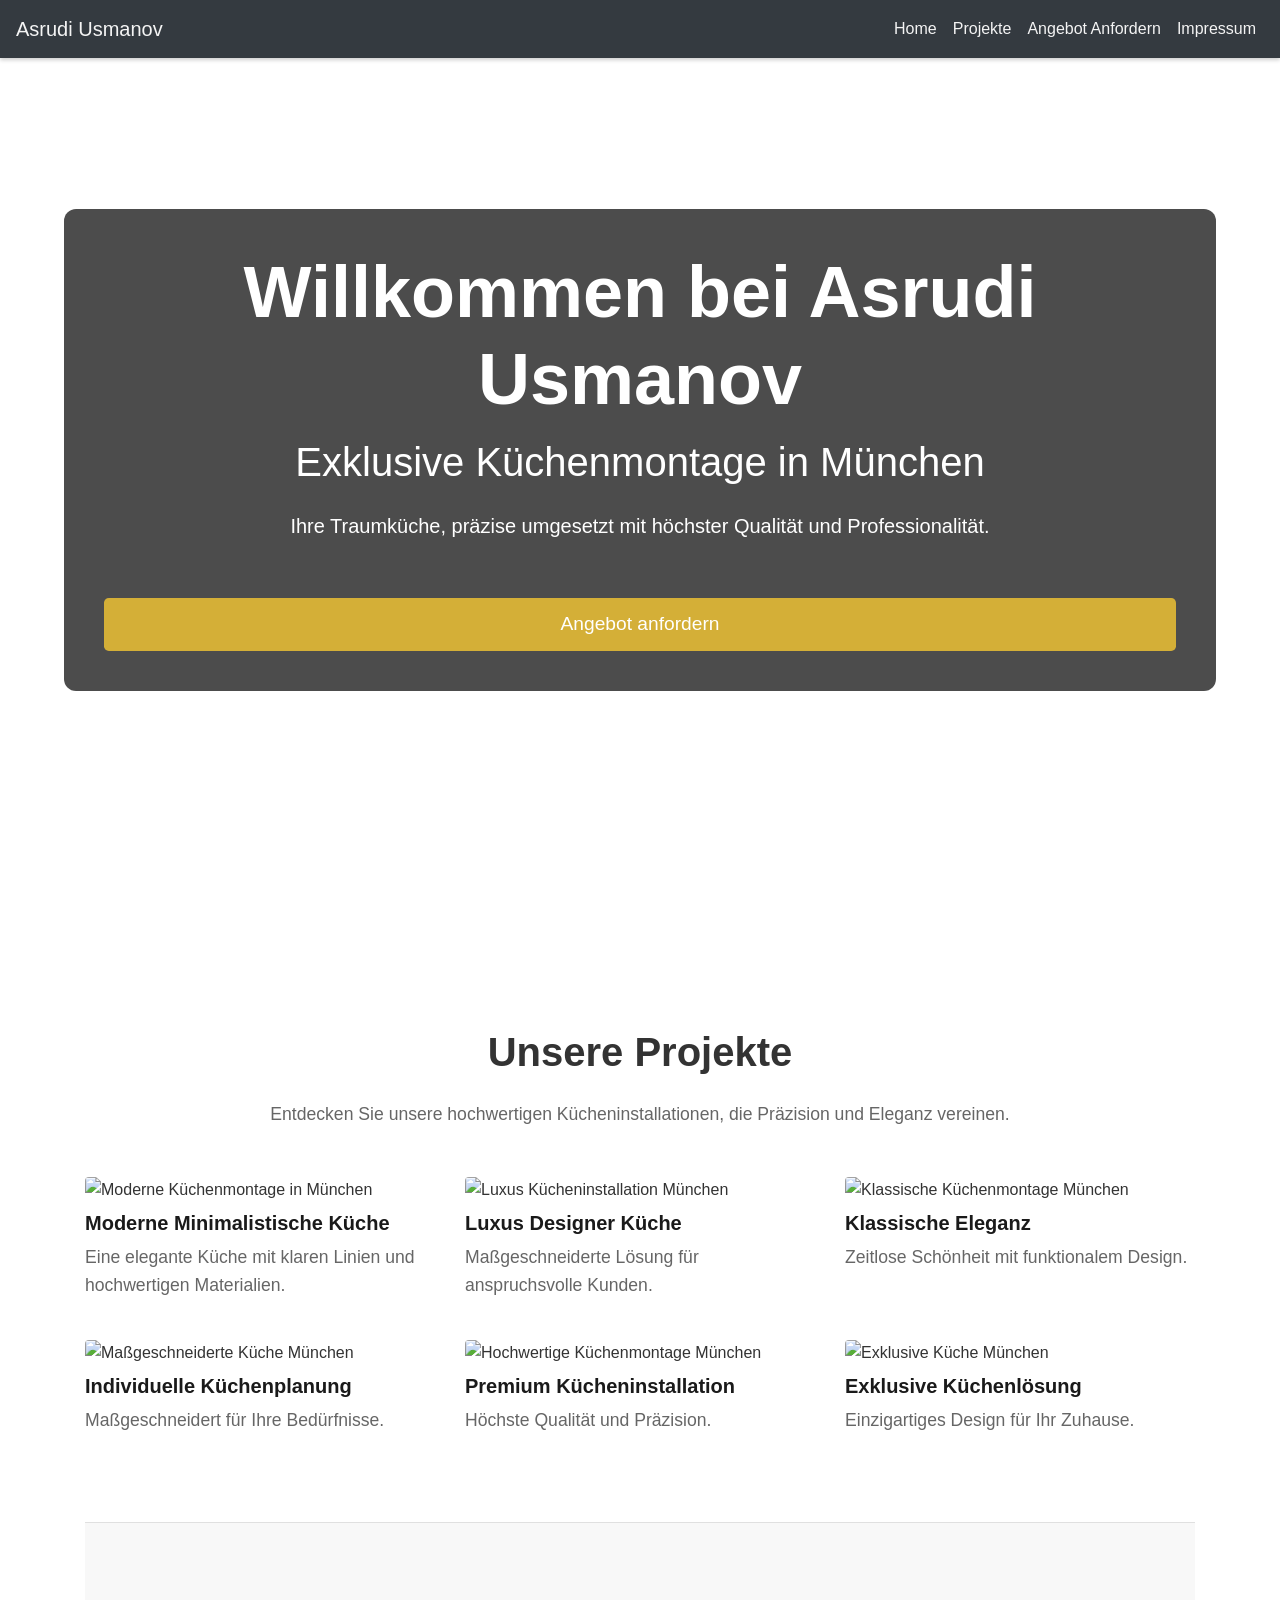
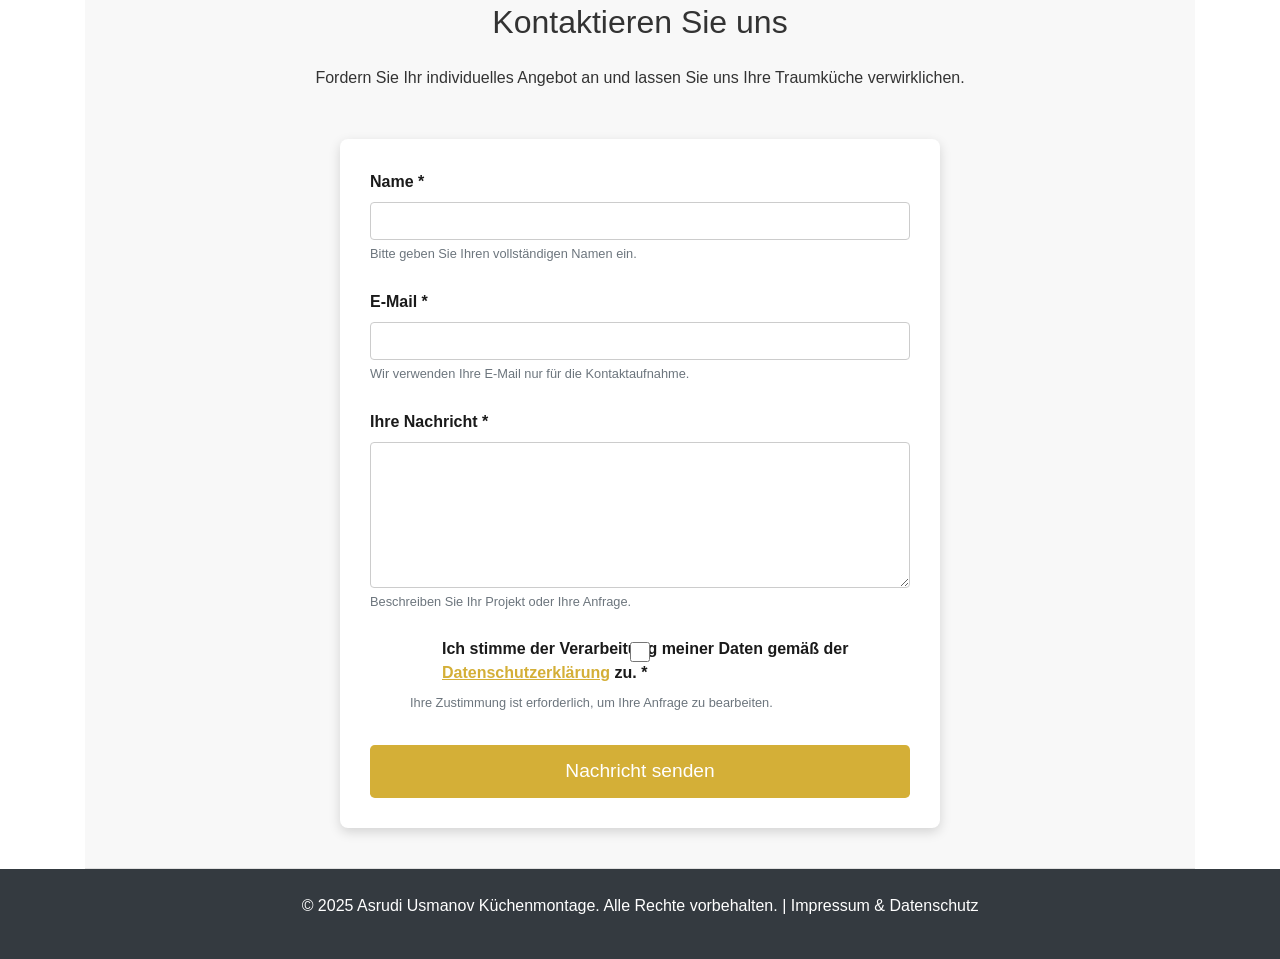
==== index.html @ 9ee1d711 "v" ====
<!DOCTYPE html>
<html lang="de">
<head>
  <meta charset="UTF-8">
  <meta name="viewport" content="width=device-width, initial-scale=1.0">
  <title>Premium Küchenmontage München - Asrudi Usmanov</title>
  <meta name="description" content="Exklusive Küchenmontage in München von Asrudi Usmanov. Hochwertige, maßgeschneiderte Küchenlösungen mit präziser Installation. Fordern Sie Ihr Angebot an.">
  <meta name="keywords" content="Küchenmontage München, professionelle Kücheninstallation, maßgeschneiderte Küchen, Asrudi Usmanov, Küchenplanung München">
  <meta property="og:title" content="Premium Küchenmontage München - Asrudi Usmanov">
  <meta property="og:description" content="Erleben Sie erstklassige Küchenmontage in München. Asrudi Usmanov bietet maßgeschneiderte Lösungen für Ihre Traumküche.">
  <meta property="og:image" content="https://www.usmanov.de/static/kitchen8.jpeg">
  <meta property="og:url" content="https://www.usmanov.de">
  <meta name="twitter:card" content="summary_large_image">
  <link rel="canonical" href="https://www.usmanov.de">
  <!-- Stylesheets -->
  <link rel="stylesheet" href="https://cdn.jsdelivr.net/npm/bootstrap@4.6.2/dist/css/bootstrap.min.css" integrity="sha384-xOolHFLEh07PJGoPkLv1IbcEPTNtaed2xpHsD9ESMhqIYd0nLMwNLD69Npy4HI+N" crossorigin="anonymous">
  <link rel="stylesheet" href="https://cdnjs.cloudflare.com/ajax/libs/font-awesome/5.15.4/css/all.min.css" integrity="sha512-1ycn6IcaQQ40/MKBW2W4Rhis/DbILU74C1vSrLJxCq57o941Ym01SwNsOMqvEBFlcgUa6xLiPY/NS5R+E6ztJQ==" crossorigin="anonymous">
  <link rel="stylesheet" href="css/style.css">
  <!-- Structured Data -->
  <script type="application/ld+json">
  {
    "@context": "https://schema.org",
    "@type": "LocalBusiness",
    "name": "Asrudi Usmanov Küchenmontage",
    "image": "https://www.usmanov.de/static/kitchen8.jpeg",
    "@id": "https://www.usmanov.de",
    "url": "https://www.usmanov.de",
    "telephone": "+4917672577501",
    "address": {
      "@type": "PostalAddress",
      "streetAddress": "Kunreuthstraße 53",
      "addressLocality": "München",
      "postalCode": "81249",
      "addressCountry": "DE"
    },
    "description": "Exklusive Küchenmontage in München. Asrudi Usmanov bietet maßgeschneiderte Küchenlösungen mit höchster Präzision und Qualität.",
    "openingHoursSpecification": [{
      "@type": "OpeningHoursSpecification",
      "dayOfWeek": ["Monday", "Tuesday", "Wednesday", "Thursday", "Friday"],
      "opens": "09:00",
      "closes": "18:00"
    }],
    "priceRange": "$$$"
  }
  </script>
</head>
<body>
  <!-- Navigation Bar -->
  <nav class="navbar navbar-expand-lg navbar-dark bg-dark fixed-top">
    <a class="navbar-brand" href="#home">Asrudi Usmanov</a>
    <button class="navbar-toggler" type="button" data-toggle="collapse" data-target="#navbarNav" aria-controls="navbarNav" aria-expanded="false" aria-label="Toggle navigation">
      <span class="navbar-toggler-icon"></span>
    </button>
    <div class="collapse navbar-collapse" id="navbarNav">
      <ul class="navbar-nav ml-auto">
        <li class="nav-item">
          <a class="nav-link" href="#home">Home</a>
        </li>
        <li class="nav-item">
          <a class="nav-link" href="#projects">Projekte</a>
        </li>
        <li class="nav-item">
          <a class="nav-link" href="#contact">Angebot Anfordern</a>
        </li>
        <li class="nav-item">
          <a class="nav-link" href="impressum.html">Impressum</a>
        </li>
      </ul>
    </div>
  </nav>

  <!-- Hero Section -->
  <section id="home" class="hero-section">
    <div class="hero-content text-center">
      <h1>Willkommen bei Asrudi Usmanov</h1>
      <h2>Exklusive Küchenmontage in München</h2>
      <p class="lead">Ihre Traumküche, präzise umgesetzt mit höchster Qualität und Professionalität.</p>
      <a href="#contact" class="btn btn-primary btn-lg mt-4">Angebot anfordern</a>
    </div>
  </section>

  <!-- CCM19 Datenschutz -->
  <div class="ccm19-icon">
    <script src="https://cloud.ccm19.de/app.js?apiKey=30a96c5bc50651cecfc8b957d58c571b28870649f3b7dbfd&domain=66bfae7e0db163ea860b10c2" referrerpolicy="origin"></script>
  </div>

  <!-- Main Content -->
  <div class="container mt-5">
    <!-- Projects Section -->
    <section id="projects" class="mt-5">
      <h2 class="text-center mb-4">Unsere Projekte</h2>
      <p class="text-center mb-5">Entdecken Sie unsere hochwertigen Kücheninstallationen, die Präzision und Eleganz vereinen.</p>
      <div class="row">
        <div class="col-md-4 mb-4">
          <img src="static/kitchen1.jpeg" alt="Moderne Küchenmontage in München" class="img-fluid rounded" loading="lazy">
          <h5 class="mt-2">Moderne Minimalistische Küche</h5>
          <p>Eine elegante Küche mit klaren Linien und hochwertigen Materialien.</p>
        </div>
        <div class="col-md-4 mb-4">
          <img src="static/kitchen2.jpeg" alt="Luxus Kücheninstallation München" class="img-fluid rounded" loading="lazy">
          <h5 class="mt-2">Luxus Designer Küche</h5>
          <p>Maßgeschneiderte Lösung für anspruchsvolle Kunden.</p>
        </div>
        <div class="col-md-4 mb-4">
          <img src="static/kitchen3.jpeg" alt="Klassische Küchenmontage München" class="img-fluid rounded" loading="lazy">
          <h5 class="mt-2">Klassische Eleganz</h5>
          <p>Zeitlose Schönheit mit funktionalem Design.</p>
        </div>
        <div class="col-md-4 mb-4">
          <img src="static/kitchen4.jpeg" alt="Maßgeschneiderte Küche München" class="img-fluid rounded" loading="lazy">
          <h5 class="mt-2">Individuelle Küchenplanung</h5>
          <p>Maßgeschneidert für Ihre Bedürfnisse.</p>
        </div>
        <div class="col-md-4 mb-4">
          <img src="static/kitchen5.jpeg" alt="Hochwertige Küchenmontage München" class="img-fluid rounded" loading="lazy">
          <h5 class="mt-2">Premium Kücheninstallation</h5>
          <p>Höchste Qualität und Präzision.</p>
        </div>
        <div class="col-md-4 mb-4">
          <img src="static/kitchen6.jpeg" alt="Exklusive Küche München" class="img-fluid rounded" loading="lazy">
          <h5 class="mt-2">Exklusive Küchenlösung</h5>
          <p>Einzigartiges Design für Ihr Zuhause.</p>
        </div>
      </div>
    </section>

    <!-- Contact Form Section -->
    <section id="contact" class="mt-5 contact-section">
      <h2 class="text-center mb-4">Kontaktieren Sie uns</h2>
      <p class="text-center mb-5">Fordern Sie Ihr individuelles Angebot an und lassen Sie uns Ihre Traumküche verwirklichen.</p>
      <div class="formspree-container">
        <form id="contact-form" action="https://formspree.io/f/mvgrvklk" method="POST">
          <div class="form-group">
            <label for="name">Name *</label>
            <input type="text" class="form-control" id="name" name="name" required aria-describedby="nameHelp">
            <small id="nameHelp" class="form-text text-muted">Bitte geben Sie Ihren vollständigen Namen ein.</small>
          </div>
          <div class="form-group">
            <label for="email">E-Mail *</label>
            <input type="email" class="form-control" id="email" name="email" required aria-describedby="emailHelp">
            <small id="emailHelp" class="form-text text-muted">Wir verwenden Ihre E-Mail nur für die Kontaktaufnahme.</small>
          </div>
          <div class="form-group">
            <label for="message">Ihre Nachricht *</label>
            <textarea class="form-control" id="message" name="message" rows="5" required aria-describedby="messageHelp"></textarea>
            <small id="messageHelp" class="form-text text-muted">Beschreiben Sie Ihr Projekt oder Ihre Anfrage.</small>
          </div>
          <div class="form-group form-check">
            <input type="checkbox" class="form-check-input" id="consent" name="consent" required aria-describedby="consentHelp">
            <label class="form-check-label" for="consent">Ich stimme der Verarbeitung meiner Daten gemäß der <a href="impressum.html#datenschutz">Datenschutzerklärung</a> zu. *</label>
            <small id="consentHelp" class="form-text text-muted">Ihre Zustimmung ist erforderlich, um Ihre Anfrage zu bearbeiten.</small>
          </div>
          <button type="submit" class="btn btn-primary btn-lg">Nachricht senden</button>
        </form>
      </div>
    </section>
  </div>

  <!-- Footer -->
  <footer class="bg-dark text-white text-center py-4">
    <p>© 2025 Asrudi Usmanov Küchenmontage. Alle Rechte vorbehalten. | <a href="impressum.html" class="text-white">Impressum & Datenschutz</a></p>
  </footer>

  <!-- JavaScript -->
  <script src="https://code.jquery.com/jquery-3.5.1.slim.min.js" integrity="sha384-DfXdz2htPH0lsSSs5nCTpuj/zy4C+OGpamoFVy38MVBnE+IbbVYUew+OrCXaRkfj" crossorigin="anonymous"></script>
  <script src="https://cdn.jsdelivr.net/npm/popper.js@1.16.1/dist/umd/popper.min.js" integrity="sha384-9/reFTGAW83EW2RDu2S0VKaIzap3H66lZH81PoYlFhbGU+6BZp6G7niu735Sk7lN" crossorigin="anonymous"></script>
  <script src="https://cdn.jsdelivr.net/npm/bootstrap@4.6.2/dist/js/bootstrap.min.js" integrity="sha384-+sLIOodYLS7CIrQpBjl+C7nPvqq+FbNUBDunl/OZv93DB7Ln/533i8e/mZXLi/P+" crossorigin="anonymous"></script>
  <script src="js/script.js"></script>
</body>
</html>
---- css/style.css ----
/* Reset default styles */
body {
  margin: 0;
  padding: 0;
  font-family: 'Arial', sans-serif;
  line-height: 1.6;
  color: #333;
}

/* Navigation bar */
.navbar {
  background-color: #1a1a1a; /* Dark, premium color */
  box-shadow: 0 2px 4px rgba(0, 0, 0, 0.2);
  z-index: 1000;
}

.navbar-brand, .nav-link {
  color: #f4f4f4 !important;
  font-weight: 500;
  transition: color 0.3s;
}

.nav-link:hover {
  color: #d4af37 !important; /* Gold accent for hover */
}

/* Hero section */
.hero-section {
  position: relative;
  min-height: 100vh;
  width: 100vw;
  background-image: url('../static/kitchen8.jpeg');
  background-size: cover;
  background-position: center;
  background-repeat: no-repeat;
  display: flex;
  align-items: center;
  justify-content: center;
  color: white;
  text-align: center;
}

.hero-content {
  background: rgba(0, 0, 0, 0.7); /* Darker overlay for readability */
  padding: 40px;
  border-radius: 12px;
  max-width: 90%;
  width: 100%;
}

.hero-content h1 {
  font-size: 4.5rem;
  font-weight: 700;
  margin-bottom: 1rem;
}

.hero-content h2 {
  font-size: 2.5rem;
  margin-bottom: 1.5rem;
}

.hero-content .lead {
  font-size: 1.25rem;
  margin-bottom: 2rem;
}

/* Contact section */
.contact-section {
  background: #f8f8f8; /* Light background for distinction */
  padding: 40px 0;
  border-top: 1px solid #e0e0e0;
  border-bottom: 1px solid #e0e0e0;
}

.formspree-container {
  max-width: 600px;
  margin: 0 auto;
  background: #fff;
  padding: 30px;
  border-radius: 8px;
  box-shadow: 0 4px 12px rgba(0, 0, 0, 0.15);
}

#contact-form {
  display: flex;
  flex-direction: column;
}

.form-group {
  margin-bottom: 1.5rem;
}

.form-group label {
  display: block;
  font-weight: 600;
  margin-bottom: 0.5rem;
  color: #1a1a1a;
  text-align: left;
}

.form-group input,
.form-group textarea {
  width: 100%;
  padding: 12px;
  font-size: 1rem;
  border: 1px solid #ccc;
  border-radius: 4px;
  box-sizing: border-box;
}

.form-group input:focus,
.form-group textarea:focus {
  outline: none;
  border-color: #d4af37; /* Gold accent */
  box-shadow: 0 0 5px rgba(212, 175, 55, 0.3);
}

.form-group textarea {
  resize: vertical;
  min-height: 120px;
}

.form-text {
  color: #666;
  margin-top: 0.25rem;
}

/* Checkbox styling */
.form-check {
  margin-bottom: 1.5rem;
  position: relative;
  padding-left: 2.5rem; /* Increased space for checkbox */
  min-height: 2rem; /* Ensure enough vertical space to prevent wrapping */
}

.form-check-input {
  position: absolute;
  left: 0;
  top: 0.3rem; /* Slightly adjusted for vertical alignment */
  margin: 0;
  width: 1.25rem;
  height: 1.25rem;
  cursor: pointer;
}

.form-check-label {
  font-size: 1rem;
  color: #1a1a1a;
  line-height: 1.5;
  margin-left: 2rem; /* Increased to ensure no overlap with checkbox */
  margin-bottom: 0;
  display: block; /* Full width to prevent wrapping */
}

.form-check-label a {
  color: #d4af37;
  text-decoration: underline;
}

.form-check-label a:hover {
  color: #b8972e;
}

.form-check + .form-text {
  margin-top: 0.75rem; /* Increased to separate from label */
  margin-left: 2rem; /* Align with label text */
  display: block;
  font-size: 0.85rem; /* Slightly smaller for clarity */
}

/* Ensure checkbox group is treated as a form group */
.form-group.form-check {
  margin-bottom: 2rem; /* Extra spacing before submit button */
}

.btn-primary {
  background-color: #d4af37; /* Gold for premium feel */
  border: none;
  padding: 12px 24px;
  font-size: 1.2rem;
  width: 100%;
  transition: background-color 0.3s;
}

.btn-primary:hover {
  background-color: #b8972e;
}

/* Projects section */
#projects h2 {
  font-size: 2.5rem;
  font-weight: 600;
}

#projects p {
  font-size: 1.1rem;
  color: #666;
}

#projects .row {
  margin-bottom: 2rem;
}

#projects img {
  transition: transform 0.3s ease;
}

#projects img:hover {
  transform: scale(1.05);
}

#projects h5 {
  font-size: 1.25rem;
  font-weight: 600;
  color: #1a1a1a;
}

/* Footer */
footer {
  background-color: #1a1a1a;
  color: #f4f4f4;
}

footer a {
  color: #d4af37;
  text-decoration: none;
}

footer a:hover {
  text-decoration: underline;
}

/* Section padding for navbar offset */
section:not(.hero-section) {
  padding-top: 80px;
  margin-top: -80px;
}

/* Responsive adjustments */
@media (max-width: 768px) {
  .hero-content {
    padding: 20px;
    max-width: 95%;
  }

  .hero-content h1 {
    font-size: 3rem;
  }

  .hero-content h2 {
    font-size: 1.8rem;
  }

  .hero-content .lead {
    font-size: 1rem;
  }

  .formspree-container {
    max-width: 100%;
    padding: 20px;
  }

  .btn-primary {
    font-size: 1rem;
    padding: 10px 20px;
  }

  section:not(.hero-section) {
    padding-top: 60px;
    margin-top: -60px;
  }

  #projects h2, .contact-section h2 {
    font-size: 2rem;
  }

  .form-check {
    padding-left: 2rem;
  }

  .form-check-input {
    width: 1.1rem;
    height: 1.1rem;
    top: 0.25rem;
  }

  .form-check-label {
    font-size: 0.95rem;
    margin-left: 1.75rem;
  }

  .form-check + .form-text {
    margin-left: 1.75rem;
    font-size: 0.8rem;
  }
}

@media (max-width: 576px) {
  .hero-content h1 {
    font-size: 2.2rem;
  }

  .hero-content h2 {
    font-size: 1.5rem;
  }

  .formspree-container {
    padding: 15px;
  }

  .form-check {
    padding-left: 1.75rem;
  }

  .form-check-input {
    width: 1rem;
    height: 1rem;
    top: 0.2rem;
  }

  .form-check-label {
    font-size: 0.9rem;
    margin-left: 1.5rem;
  }

  .form-check + .form-text {
    margin-left: 1.5rem;
    font-size: 0.75rem;
  }
}
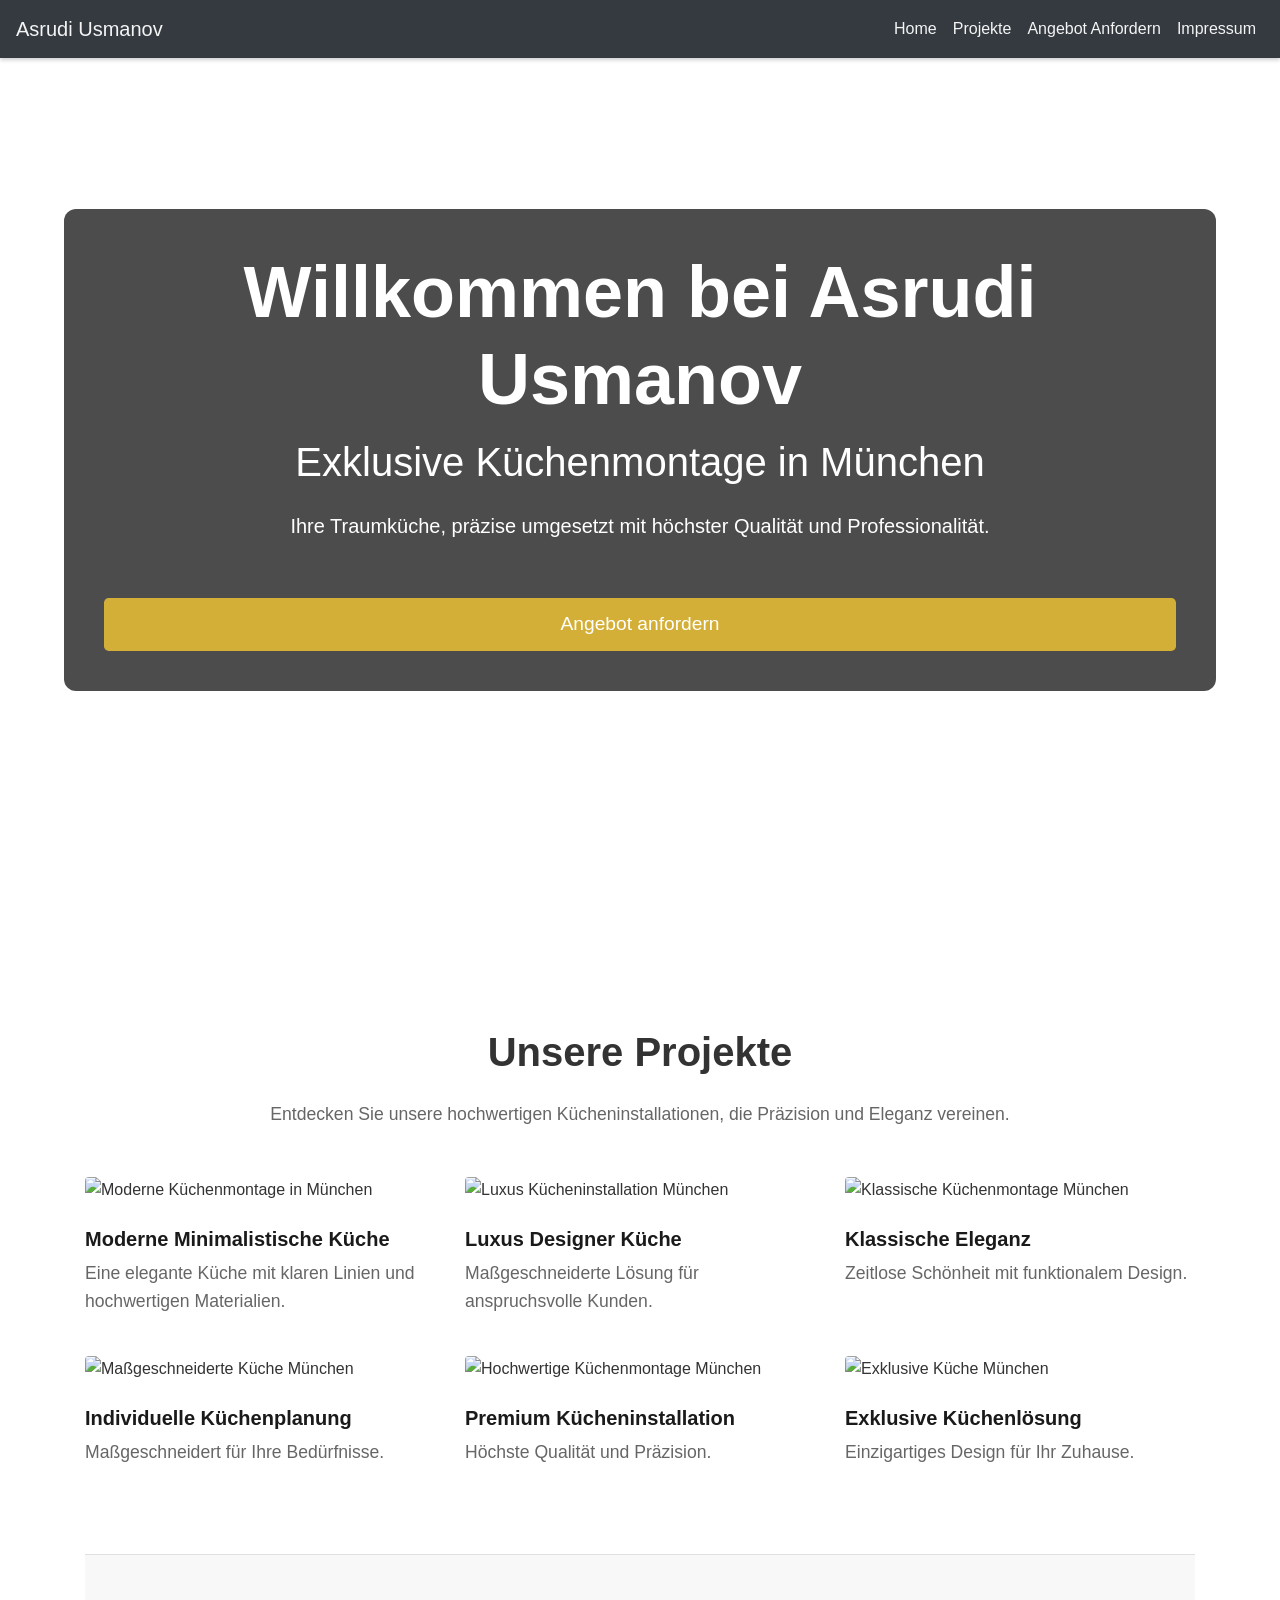
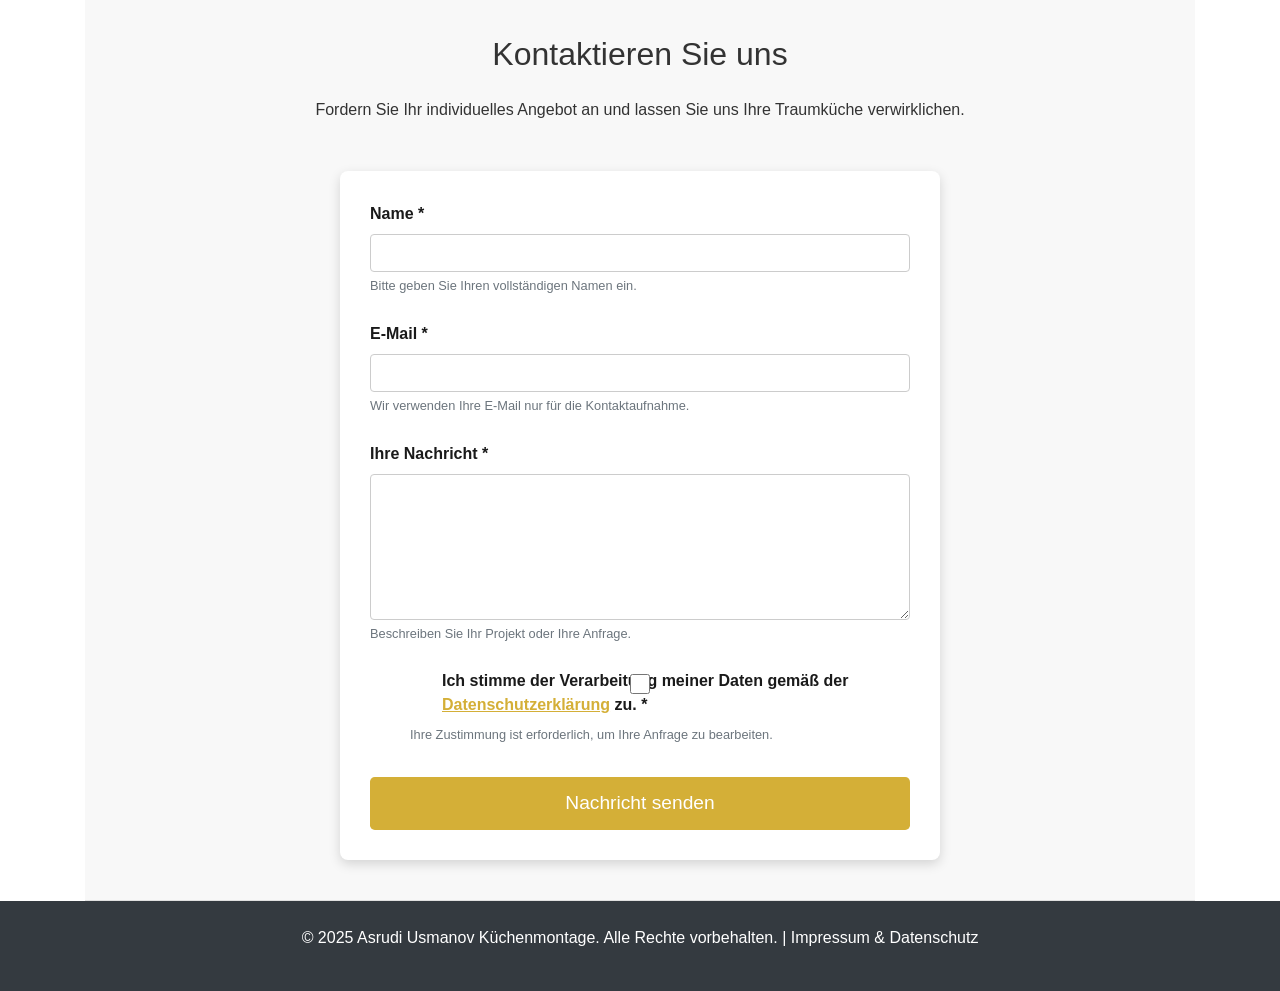
==== commit bd0cb204: "v" ====
--- a/index.html
+++ b/index.html
@@ -47,23 +47,23 @@
 <body>
   <!-- Navigation Bar -->
   <nav class="navbar navbar-expand-lg navbar-dark bg-dark fixed-top">
-    <a class="navbar-brand" href="#home">Asrudi Usmanov</a>
+    <a class="navbar-brand" href="/">Asrudi Usmanov</a>
     <button class="navbar-toggler" type="button" data-toggle="collapse" data-target="#navbarNav" aria-controls="navbarNav" aria-expanded="false" aria-label="Toggle navigation">
       <span class="navbar-toggler-icon"></span>
     </button>
     <div class="collapse navbar-collapse" id="navbarNav">
       <ul class="navbar-nav ml-auto">
         <li class="nav-item">
-          <a class="nav-link" href="#home">Home</a>
+          <a class="nav-link" href="/">Home</a>
         </li>
         <li class="nav-item">
-          <a class="nav-link" href="#projects">Projekte</a>
+          <a class="nav-link" href="/#projects">Projekte</a>
         </li>
         <li class="nav-item">
-          <a class="nav-link" href="#contact">Angebot Anfordern</a>
+          <a class="nav-link" href="/#contact">Angebot Anfordern</a>
         </li>
         <li class="nav-item">
-          <a class="nav-link" href="impressum.html">Impressum</a>
+          <a class="nav-link" href="/impressum">Impressum</a>
         </li>
       </ul>
     </div>
@@ -93,32 +93,32 @@
       <div class="row">
         <div class="col-md-4 mb-4">
           <img src="static/kitchen1.jpeg" alt="Moderne Küchenmontage in München" class="img-fluid rounded" loading="lazy">
-          <h5 class="mt-2">Moderne Minimalistische Küche</h5>
+          <h5 class="mt-4">Moderne Minimalistische Küche</h5>
           <p>Eine elegante Küche mit klaren Linien und hochwertigen Materialien.</p>
         </div>
         <div class="col-md-4 mb-4">
           <img src="static/kitchen2.jpeg" alt="Luxus Kücheninstallation München" class="img-fluid rounded" loading="lazy">
-          <h5 class="mt-2">Luxus Designer Küche</h5>
+          <h5 class="mt-4">Luxus Designer Küche</h5>
           <p>Maßgeschneiderte Lösung für anspruchsvolle Kunden.</p>
         </div>
         <div class="col-md-4 mb-4">
           <img src="static/kitchen3.jpeg" alt="Klassische Küchenmontage München" class="img-fluid rounded" loading="lazy">
-          <h5 class="mt-2">Klassische Eleganz</h5>
+          <h5 class="mt-4">Klassische Eleganz</h5>
           <p>Zeitlose Schönheit mit funktionalem Design.</p>
         </div>
         <div class="col-md-4 mb-4">
           <img src="static/kitchen4.jpeg" alt="Maßgeschneiderte Küche München" class="img-fluid rounded" loading="lazy">
-          <h5 class="mt-2">Individuelle Küchenplanung</h5>
+          <h5 class="mt-4">Individuelle Küchenplanung</h5>
           <p>Maßgeschneidert für Ihre Bedürfnisse.</p>
         </div>
         <div class="col-md-4 mb-4">
           <img src="static/kitchen5.jpeg" alt="Hochwertige Küchenmontage München" class="img-fluid rounded" loading="lazy">
-          <h5 class="mt-2">Premium Kücheninstallation</h5>
+          <h5 class="mt-4">Premium Kücheninstallation</h5>
           <p>Höchste Qualität und Präzision.</p>
         </div>
         <div class="col-md-4 mb-4">
           <img src="static/kitchen6.jpeg" alt="Exklusive Küche München" class="img-fluid rounded" loading="lazy">
-          <h5 class="mt-2">Exklusive Küchenlösung</h5>
+          <h5 class="mt-4">Exklusive Küchenlösung</h5>
           <p>Einzigartiges Design für Ihr Zuhause.</p>
         </div>
       </div>
@@ -147,7 +147,7 @@
           </div>
           <div class="form-group form-check">
             <input type="checkbox" class="form-check-input" id="consent" name="consent" required aria-describedby="consentHelp">
-            <label class="form-check-label" for="consent">Ich stimme der Verarbeitung meiner Daten gemäß der <a href="impressum.html#datenschutz">Datenschutzerklärung</a> zu. *</label>
+            <label class="form-check-label" for="consent">Ich stimme der Verarbeitung meiner Daten gemäß der <a href="/impressum/#datenschutz">Datenschutzerklärung</a> zu. *</label>
             <small id="consentHelp" class="form-text text-muted">Ihre Zustimmung ist erforderlich, um Ihre Anfrage zu bearbeiten.</small>
           </div>
           <button type="submit" class="btn btn-primary btn-lg">Nachricht senden</button>
@@ -158,7 +158,7 @@
 
   <!-- Footer -->
   <footer class="bg-dark text-white text-center py-4">
-    <p>© 2025 Asrudi Usmanov Küchenmontage. Alle Rechte vorbehalten. | <a href="impressum.html" class="text-white">Impressum & Datenschutz</a></p>
+    <p>© 2025 Asrudi Usmanov Küchenmontage. Alle Rechte vorbehalten. | <a href="/impressum" class="text-white">Impressum & Datenschutz</a></p>
   </footer>
 
   <!-- JavaScript -->
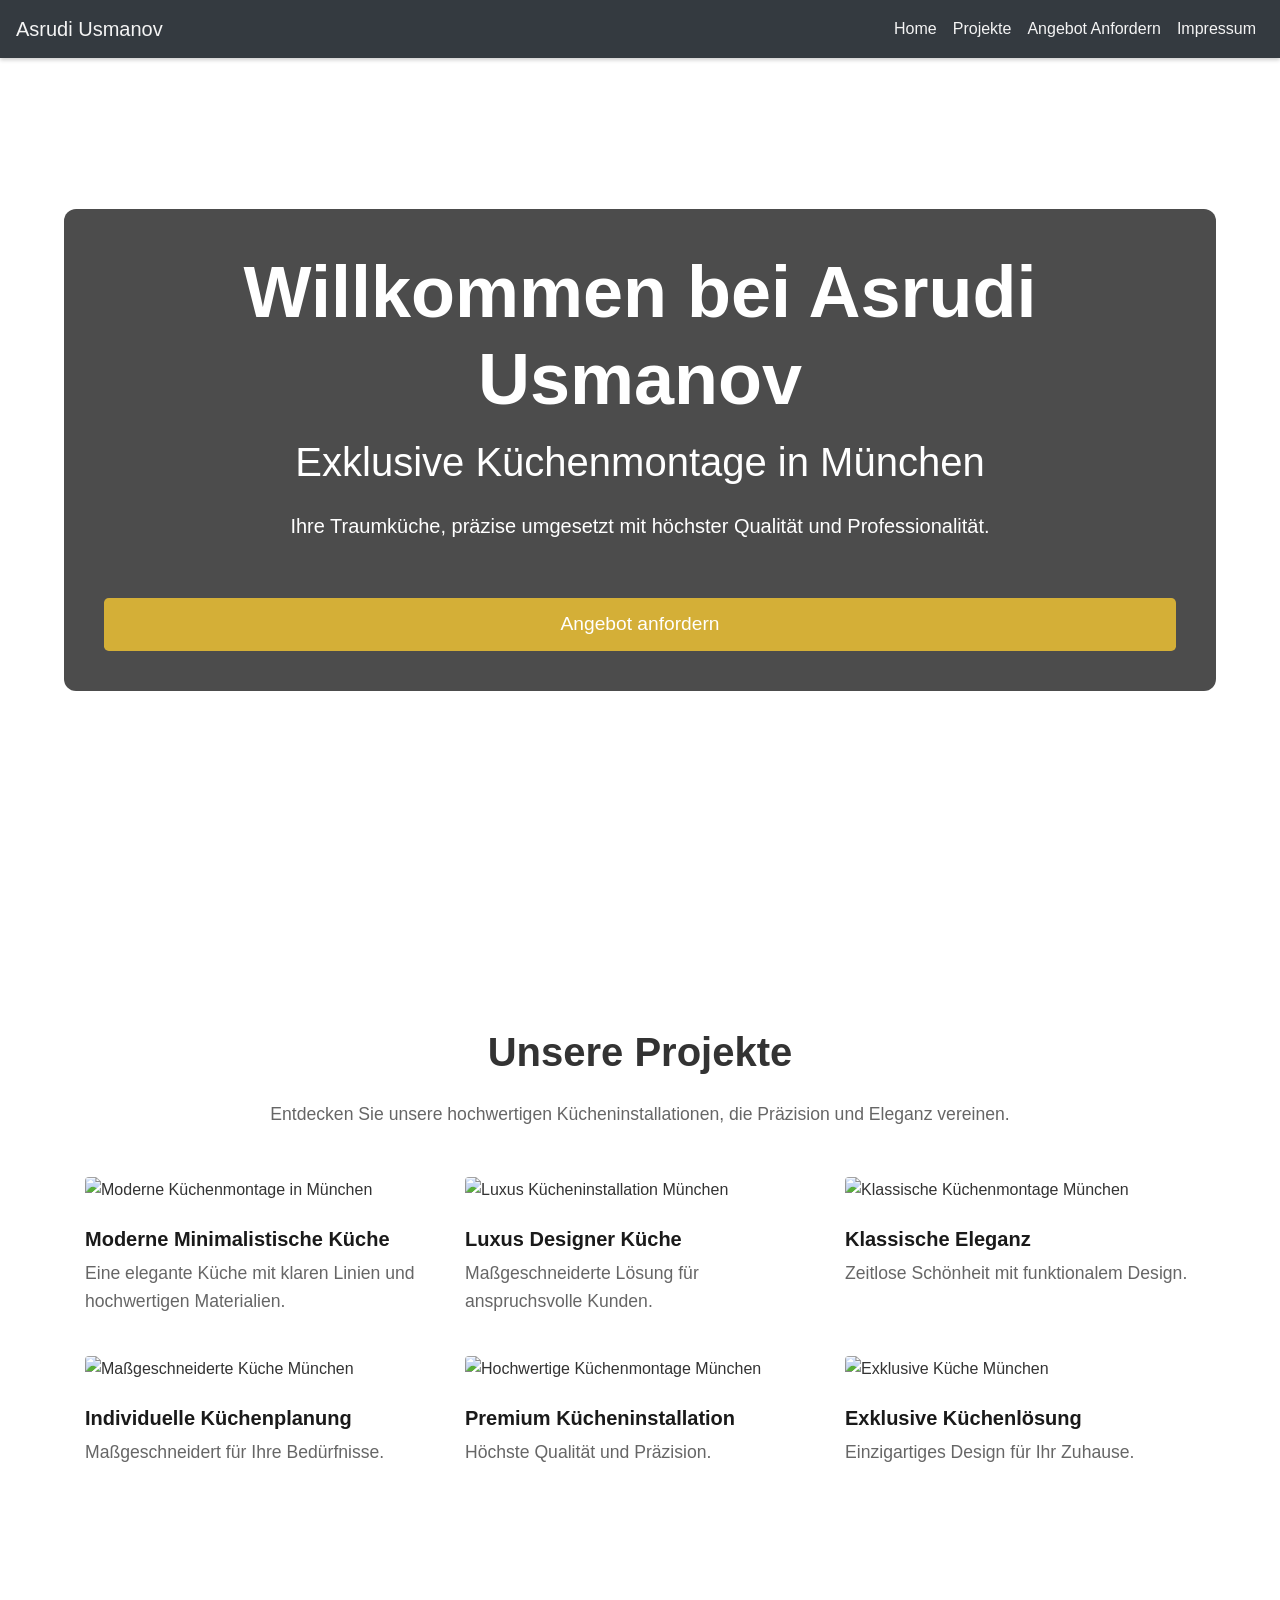
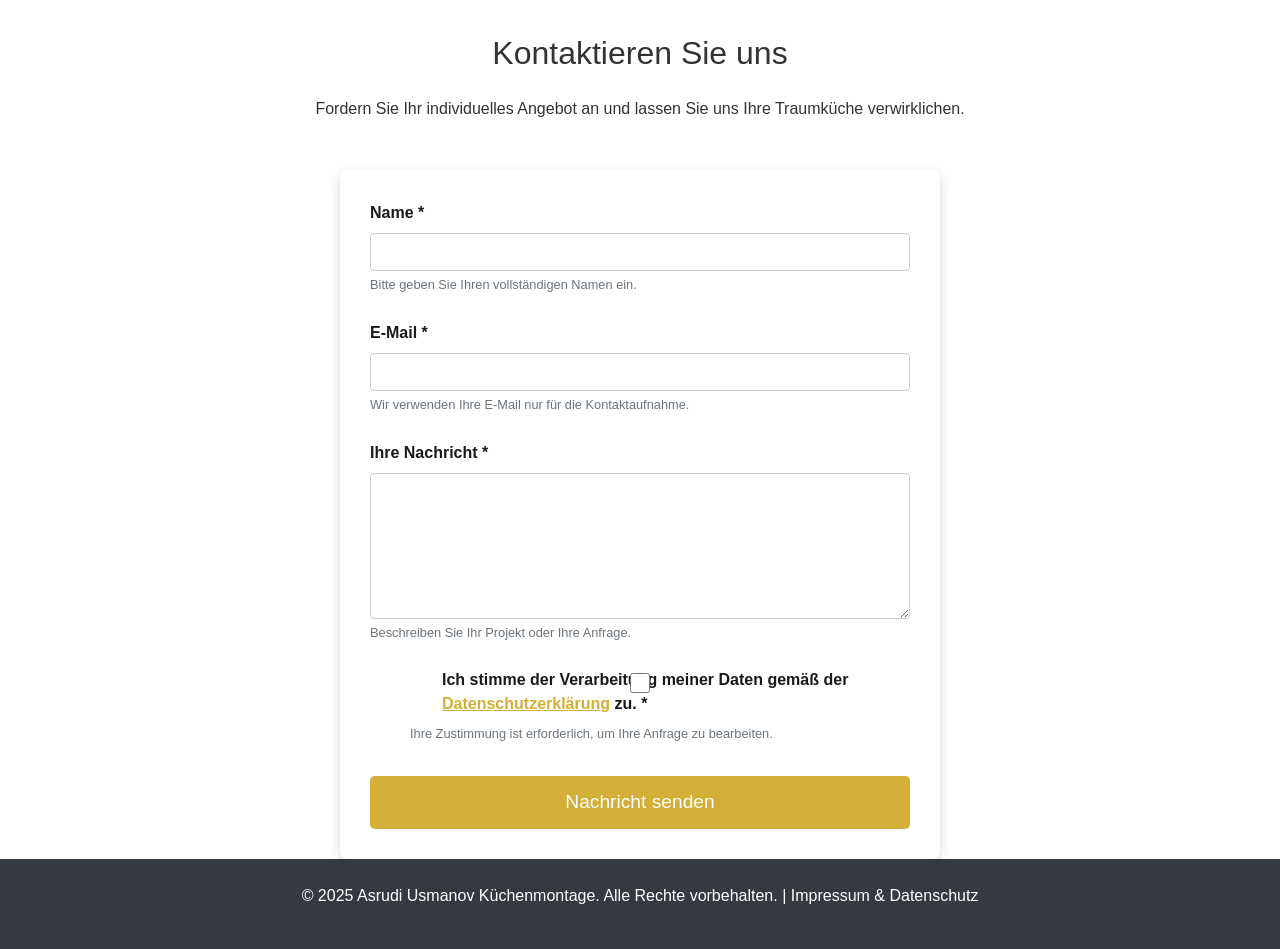
==== commit a26d442e: "2" ====
--- a/index.html
+++ b/index.html
@@ -57,10 +57,10 @@
           <a class="nav-link" href="/">Home</a>
         </li>
         <li class="nav-item">
-          <a class="nav-link" href="/#projects">Projekte</a>
+          <a class="nav-link" href="#projects">Projekte</a>
         </li>
         <li class="nav-item">
-          <a class="nav-link" href="/#contact">Angebot Anfordern</a>
+          <a class="nav-link" href="#contact">Angebot Anfordern</a>
         </li>
         <li class="nav-item">
           <a class="nav-link" href="/impressum">Impressum</a>
@@ -125,7 +125,7 @@
     </section>
 
     <!-- Contact Form Section -->
-    <section id="contact" class="mt-5 contact-section">
+    <section id="contact" class="mt-5">
       <h2 class="text-center mb-4">Kontaktieren Sie uns</h2>
       <p class="text-center mb-5">Fordern Sie Ihr individuelles Angebot an und lassen Sie uns Ihre Traumküche verwirklichen.</p>
       <div class="formspree-container">
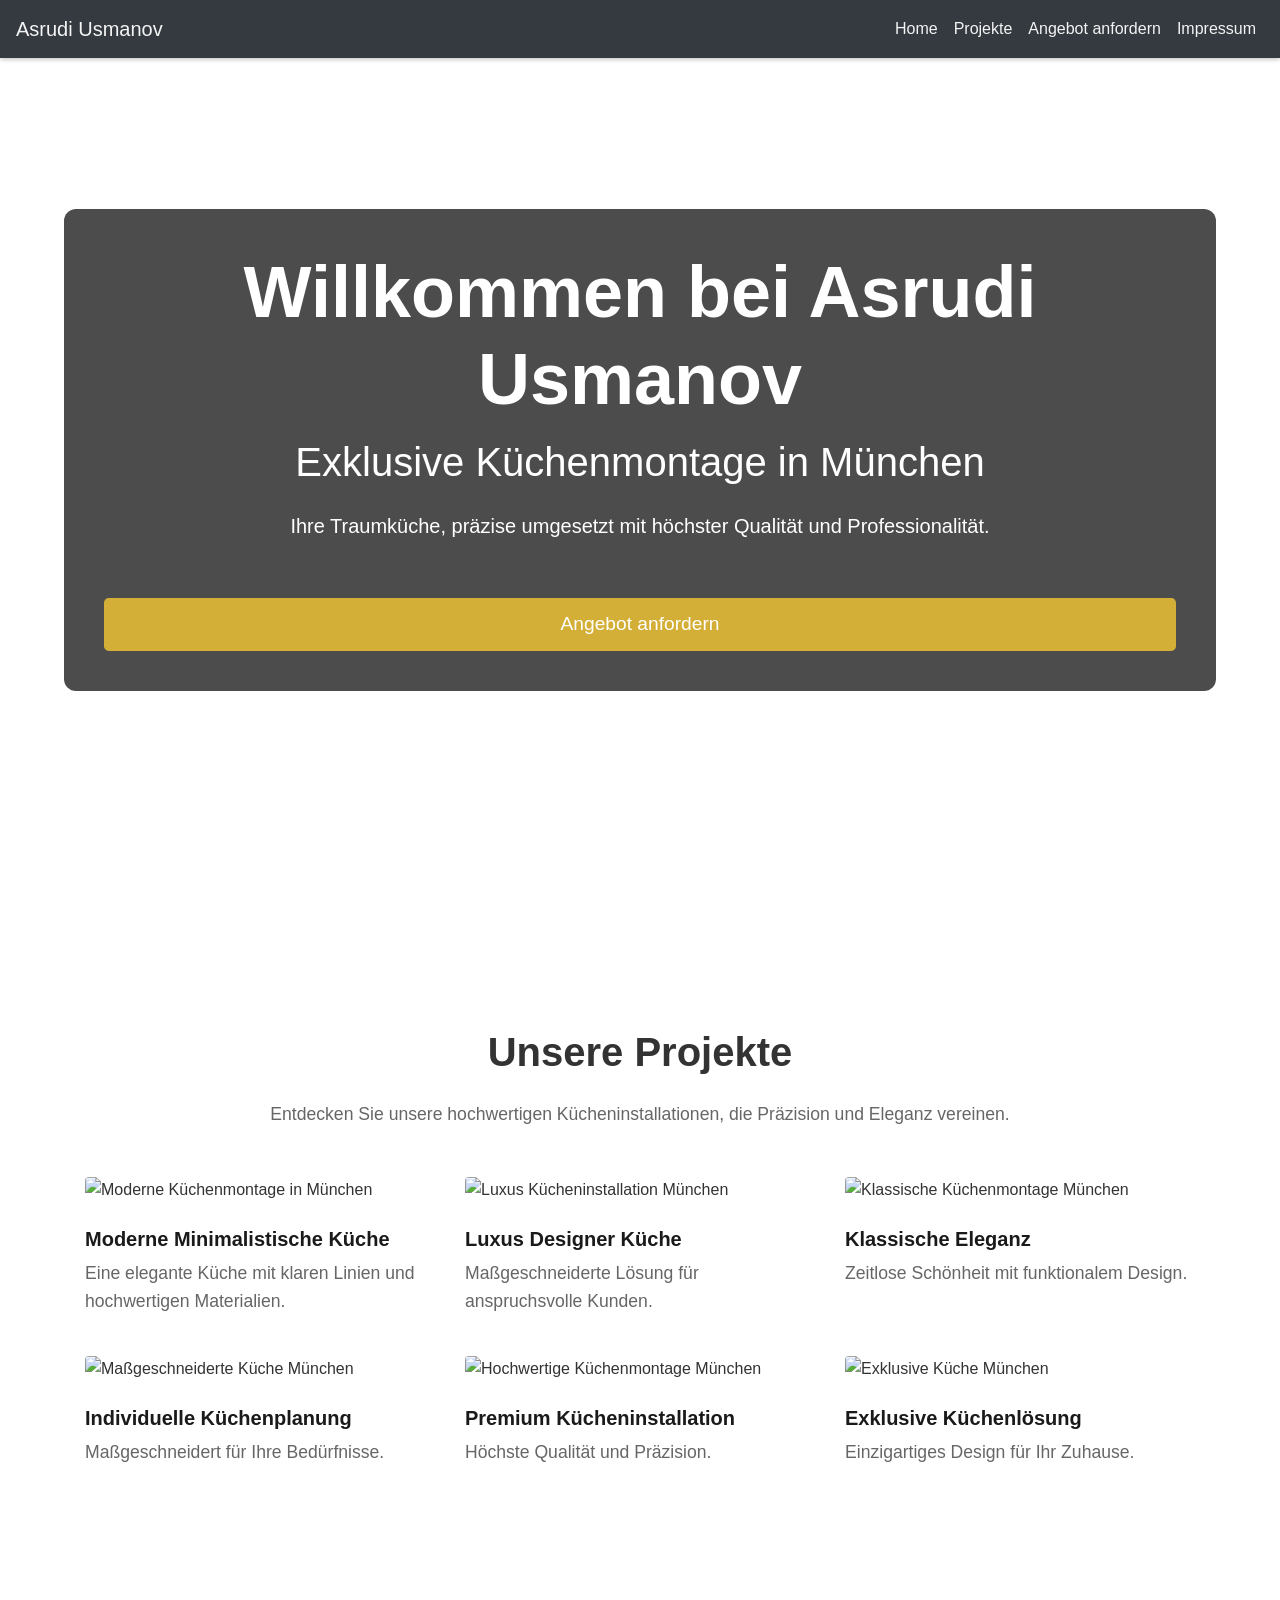
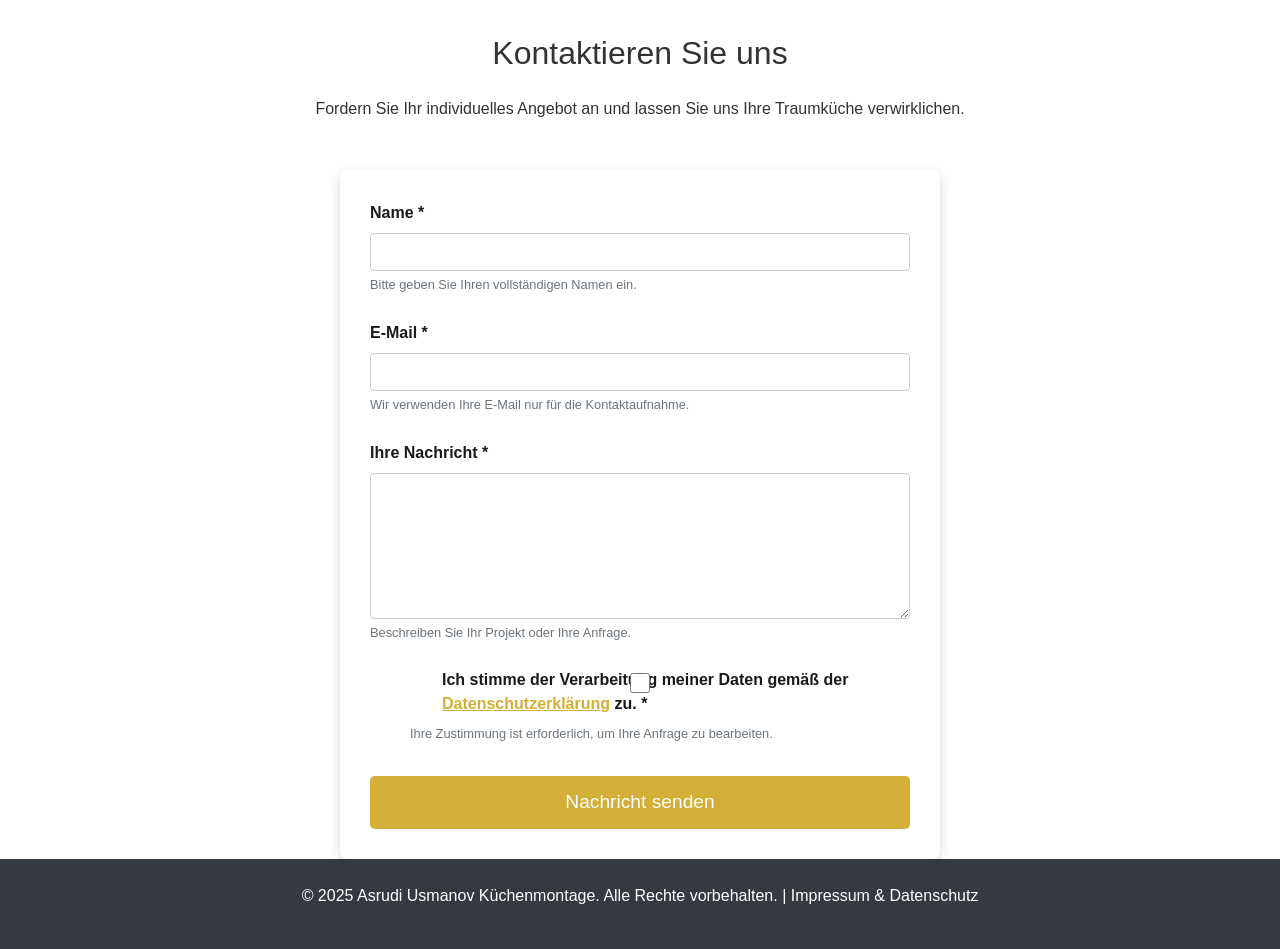
==== commit 37896f55: "v1" ====
--- a/index.html
+++ b/index.html
@@ -54,13 +54,13 @@
     <div class="collapse navbar-collapse" id="navbarNav">
       <ul class="navbar-nav ml-auto">
         <li class="nav-item">
-          <a class="nav-link" href="/">Home</a>
+          <a class="nav-link" href="#home">Home</a>
         </li>
         <li class="nav-item">
           <a class="nav-link" href="#projects">Projekte</a>
         </li>
         <li class="nav-item">
-          <a class="nav-link" href="#contact">Angebot Anfordern</a>
+          <a class="nav-link" href="#contact">Angebot anfordern</a>
         </li>
         <li class="nav-item">
           <a class="nav-link" href="/impressum">Impressum</a>
@@ -92,32 +92,32 @@
       <p class="text-center mb-5">Entdecken Sie unsere hochwertigen Kücheninstallationen, die Präzision und Eleganz vereinen.</p>
       <div class="row">
         <div class="col-md-4 mb-4">
-          <img src="static/kitchen1.jpeg" alt="Moderne Küchenmontage in München" class="img-fluid rounded" loading="lazy">
+          <img src="static/kitchen1.jpeg" alt="Moderne Küchenmontage in München" class="img-fluid rounded">
           <h5 class="mt-4">Moderne Minimalistische Küche</h5>
           <p>Eine elegante Küche mit klaren Linien und hochwertigen Materialien.</p>
         </div>
         <div class="col-md-4 mb-4">
-          <img src="static/kitchen2.jpeg" alt="Luxus Kücheninstallation München" class="img-fluid rounded" loading="lazy">
+          <img src="static/kitchen2.jpeg" alt="Luxus Kücheninstallation München" class="img-fluid rounded">
           <h5 class="mt-4">Luxus Designer Küche</h5>
           <p>Maßgeschneiderte Lösung für anspruchsvolle Kunden.</p>
         </div>
         <div class="col-md-4 mb-4">
-          <img src="static/kitchen3.jpeg" alt="Klassische Küchenmontage München" class="img-fluid rounded" loading="lazy">
+          <img src="static/kitchen3.jpeg" alt="Klassische Küchenmontage München" class="img-fluid rounded">
           <h5 class="mt-4">Klassische Eleganz</h5>
           <p>Zeitlose Schönheit mit funktionalem Design.</p>
         </div>
         <div class="col-md-4 mb-4">
-          <img src="static/kitchen4.jpeg" alt="Maßgeschneiderte Küche München" class="img-fluid rounded" loading="lazy">
+          <img src="static/kitchen4.jpeg" alt="Maßgeschneiderte Küche München" class="img-fluid rounded">
           <h5 class="mt-4">Individuelle Küchenplanung</h5>
           <p>Maßgeschneidert für Ihre Bedürfnisse.</p>
         </div>
         <div class="col-md-4 mb-4">
-          <img src="static/kitchen5.jpeg" alt="Hochwertige Küchenmontage München" class="img-fluid rounded" loading="lazy">
+          <img src="static/kitchen5.jpeg" alt="Hochwertige Küchenmontage München" class="img-fluid rounded">
           <h5 class="mt-4">Premium Kücheninstallation</h5>
           <p>Höchste Qualität und Präzision.</p>
         </div>
         <div class="col-md-4 mb-4">
-          <img src="static/kitchen6.jpeg" alt="Exklusive Küche München" class="img-fluid rounded" loading="lazy">
+          <img src="static/kitchen6.jpeg" alt="Exklusive Küche München" class="img-fluid rounded">
           <h5 class="mt-4">Exklusive Küchenlösung</h5>
           <p>Einzigartiges Design für Ihr Zuhause.</p>
         </div>
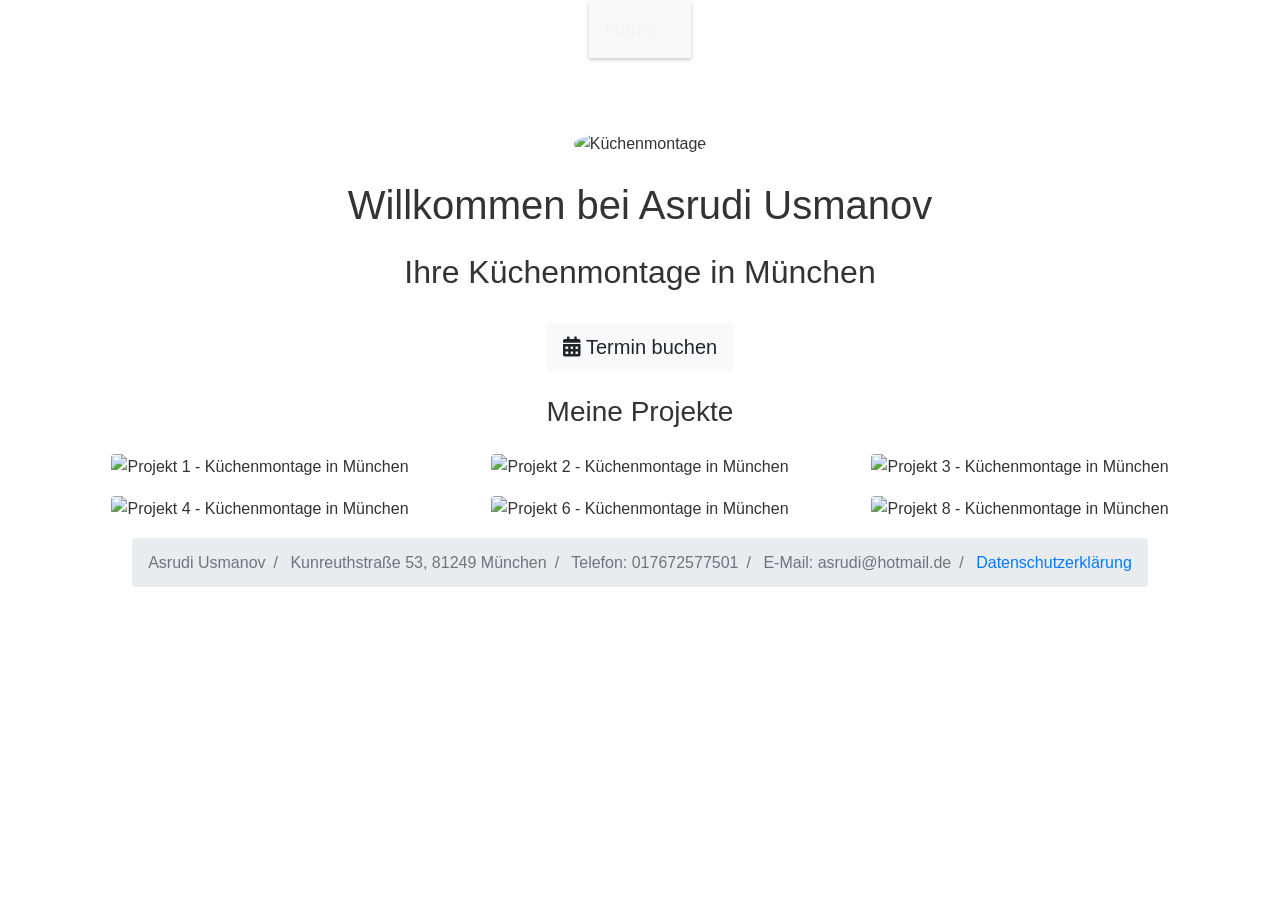
==== commit a6924f6e: "Remove image for Projekt 5 Removed image for Projekt 5 from index.html" ====
--- a/index.html
+++ b/index.html
@@ -1,170 +1,223 @@
 <!DOCTYPE html>
 <html lang="de">
-<head>
-  <meta charset="UTF-8">
-  <meta name="viewport" content="width=device-width, initial-scale=1.0">
-  <title>Premium Küchenmontage München - Asrudi Usmanov</title>
-  <meta name="description" content="Exklusive Küchenmontage in München von Asrudi Usmanov. Hochwertige, maßgeschneiderte Küchenlösungen mit präziser Installation. Fordern Sie Ihr Angebot an.">
-  <meta name="keywords" content="Küchenmontage München, professionelle Kücheninstallation, maßgeschneiderte Küchen, Asrudi Usmanov, Küchenplanung München">
-  <meta property="og:title" content="Premium Küchenmontage München - Asrudi Usmanov">
-  <meta property="og:description" content="Erleben Sie erstklassige Küchenmontage in München. Asrudi Usmanov bietet maßgeschneiderte Lösungen für Ihre Traumküche.">
-  <meta property="og:image" content="https://www.usmanov.de/static/kitchen8.jpeg">
-  <meta property="og:url" content="https://www.usmanov.de">
-  <meta name="twitter:card" content="summary_large_image">
-  <link rel="canonical" href="https://www.usmanov.de">
-  <!-- Stylesheets -->
-  <link rel="stylesheet" href="https://cdn.jsdelivr.net/npm/bootstrap@4.6.2/dist/css/bootstrap.min.css" integrity="sha384-xOolHFLEh07PJGoPkLv1IbcEPTNtaed2xpHsD9ESMhqIYd0nLMwNLD69Npy4HI+N" crossorigin="anonymous">
-  <link rel="stylesheet" href="https://cdnjs.cloudflare.com/ajax/libs/font-awesome/5.15.4/css/all.min.css" integrity="sha512-1ycn6IcaQQ40/MKBW2W4Rhis/DbILU74C1vSrLJxCq57o941Ym01SwNsOMqvEBFlcgUa6xLiPY/NS5R+E6ztJQ==" crossorigin="anonymous">
-  <link rel="stylesheet" href="css/style.css">
-  <!-- Structured Data -->
-  <script type="application/ld+json">
-  {
-    "@context": "https://schema.org",
-    "@type": "LocalBusiness",
-    "name": "Asrudi Usmanov Küchenmontage",
-    "image": "https://www.usmanov.de/static/kitchen8.jpeg",
-    "@id": "https://www.usmanov.de",
-    "url": "https://www.usmanov.de",
-    "telephone": "+4917672577501",
-    "address": {
-      "@type": "PostalAddress",
-      "streetAddress": "Kunreuthstraße 53",
-      "addressLocality": "München",
-      "postalCode": "81249",
-      "addressCountry": "DE"
-    },
-    "description": "Exklusive Küchenmontage in München. Asrudi Usmanov bietet maßgeschneiderte Küchenlösungen mit höchster Präzision und Qualität.",
-    "openingHoursSpecification": [{
-      "@type": "OpeningHoursSpecification",
-      "dayOfWeek": ["Monday", "Tuesday", "Wednesday", "Thursday", "Friday"],
-      "opens": "09:00",
-      "closes": "18:00"
-    }],
-    "priceRange": "$$$"
-  }
-  </script>
-</head>
-<body>
-  <!-- Navigation Bar -->
-  <nav class="navbar navbar-expand-lg navbar-dark bg-dark fixed-top">
-    <a class="navbar-brand" href="/">Asrudi Usmanov</a>
-    <button class="navbar-toggler" type="button" data-toggle="collapse" data-target="#navbarNav" aria-controls="navbarNav" aria-expanded="false" aria-label="Toggle navigation">
-      <span class="navbar-toggler-icon"></span>
-    </button>
-    <div class="collapse navbar-collapse" id="navbarNav">
-      <ul class="navbar-nav ml-auto">
-        <li class="nav-item">
-          <a class="nav-link" href="#home">Home</a>
-        </li>
-        <li class="nav-item">
-          <a class="nav-link" href="#projects">Projekte</a>
-        </li>
-        <li class="nav-item">
-          <a class="nav-link" href="#contact">Angebot anfordern</a>
-        </li>
-        <li class="nav-item">
-          <a class="nav-link" href="/impressum">Impressum</a>
-        </li>
-      </ul>
+  <head>
+    <meta charset="UTF-8" />
+    <meta name="viewport" content="width=device-width, initial-scale=1.0" />
+    <title>
+      Küchenmontage München - Asrudi Usmanov | Ihr Experte für Küchen
+    </title>
+
+    <!-- Meta Description -->
+    <meta
+      name="description"
+      content="Professionelle Küchenmontage in München von Asrudi Usmanov. Maßgeschneiderte Küchenlösungen, schnelle und zuverlässige Montage. Kontaktieren Sie uns für Ihr individuelles Angebot."
+    />
+
+    <!-- Open Graph Meta Tags für Social Media -->
+    <meta
+      property="og:title"
+      content="Küchenmontage München - Asrudi Usmanov"
+    />
+    <meta property="og:title" content="Küchenmontage München" />
+    <meta property="og:title" content="Küchenmontage München" />
+    <meta property="og:title" content="Küchenmontage München">
+    <meta
+      property="og:description"
+      content="Ihr Experte für Küchenmontage in München. Vertrauen Sie auf Asrudi Usmanov für qualitativ hochwertige Küchenlösungen."
+    />
+    <meta
+      property="og:image"
+      content="https://www.usmanov.de/static/kitchen8.jpeg"
+    />
+    <meta property="og:url" content="https://www.usmanov.de" />
+    <meta name="twitter:card" content="summary_large_image" />
+
+    <!-- Canonical Link -->
+    <link rel="canonical" href="https://www.usmanov.de" />
+
+    <!-- Stylesheets -->
+    <link
+      rel="stylesheet"
+      href="https://cdn.jsdelivr.net/npm/bootstrap@4.0.0/dist/css/bootstrap.min.css"
+      integrity="sha384-Gn5384xqQ1aoWXA+058RXPxPg6fy4IWvTNh0E263XmFcJlSAwiGgFAW/dAiS6JXm"
+      crossorigin="anonymous"
+    />
+    <link
+      rel="stylesheet"
+      href="https://cdnjs.cloudflare.com/ajax/libs/font-awesome/5.15.3/css/all.min.css"
+    />
+    <link rel="stylesheet" href="css/style.css" />
+
+    <!-- Strukturierte Daten (Schema.org JSON-LD) -->
+    <script type="application/ld+json">
+      {
+        "@context": "https://schema.org",
+        "@type": "LocalBusiness",
+        "name": "Asrudi Usmanov Küchenmontage",
+        "image": "https://www.usmanov.de/static/kitchen8.jpeg",
+        "@id": "https://www.usmanov.de",
+        "url": "https://www.usmanov.de",
+        "telephone": "017672577501",
+        "address": {
+          "@type": "PostalAddress",
+          "streetAddress": "Kunreuthstraße 53",
+          "addressLocality": "München",
+          "postalCode": "81249",
+          "addressCountry": "DE"
+        },
+        "description": "Professionelle Küchenmontage in München von Asrudi Usmanov. Maßgeschneiderte Küchenlösungen, schnelle und zuverlässige Montage.",
+        "openingHoursSpecification": [
+          {
+            "@type": "OpeningHoursSpecification",
+            "dayOfWeek": [
+              "Monday",
+              "Tuesday",
+              "Wednesday",
+              "Thursday",
+              "Friday"
+            ],
+            "opens": "09:00",
+            "closes": "18:00"
+          }
+        ],
+        "sameAs": [
+          "https://www.facebook.com/asrudiusmanov",
+          "https://www.instagram.com/asrudiusmanov"
+        ]
+      }
+    </script>
+  </head>
+
+  <body class="d-flex flex-column align-items-center">
+    <!-- Navigation -->
+    <nav class="navbar navbar-light bg-light">
+      <a class="navbar-brand" href="/">Home</a>
+    </nav>
+
+    <!-- CCM19 Datenschutz Einbindungscode -->
+    <div class="ccm19-icon">
+      <script
+        src="https://cloud.ccm19.de/app.js?apiKey=30a96c5bc50651cecfc8b957d58c571b28870649f3b7dbfd&amp;domain=66bfae7e0db163ea860b10c2"
+        referrerpolicy="origin"
+      ></script>
     </div>
-  </nav>
-
-  <!-- Hero Section -->
-  <section id="home" class="hero-section">
-    <div class="hero-content text-center">
-      <h1>Willkommen bei Asrudi Usmanov</h1>
-      <h2>Exklusive Küchenmontage in München</h2>
-      <p class="lead">Ihre Traumküche, präzise umgesetzt mit höchster Qualität und Professionalität.</p>
-      <a href="#contact" class="btn btn-primary btn-lg mt-4">Angebot anfordern</a>
-    </div>
-  </section>
-
-  <!-- CCM19 Datenschutz -->
-  <div class="ccm19-icon">
-    <script src="https://cloud.ccm19.de/app.js?apiKey=30a96c5bc50651cecfc8b957d58c571b28870649f3b7dbfd&domain=66bfae7e0db163ea860b10c2" referrerpolicy="origin"></script>
-  </div>
-
-  <!-- Main Content -->
-  <div class="container mt-5">
-    <!-- Projects Section -->
-    <section id="projects" class="mt-5">
-      <h2 class="text-center mb-4">Unsere Projekte</h2>
-      <p class="text-center mb-5">Entdecken Sie unsere hochwertigen Kücheninstallationen, die Präzision und Eleganz vereinen.</p>
-      <div class="row">
-        <div class="col-md-4 mb-4">
-          <img src="static/kitchen1.jpeg" alt="Moderne Küchenmontage in München" class="img-fluid rounded">
-          <h5 class="mt-4">Moderne Minimalistische Küche</h5>
-          <p>Eine elegante Küche mit klaren Linien und hochwertigen Materialien.</p>
-        </div>
-        <div class="col-md-4 mb-4">
-          <img src="static/kitchen2.jpeg" alt="Luxus Kücheninstallation München" class="img-fluid rounded">
-          <h5 class="mt-4">Luxus Designer Küche</h5>
-          <p>Maßgeschneiderte Lösung für anspruchsvolle Kunden.</p>
-        </div>
-        <div class="col-md-4 mb-4">
-          <img src="static/kitchen3.jpeg" alt="Klassische Küchenmontage München" class="img-fluid rounded">
-          <h5 class="mt-4">Klassische Eleganz</h5>
-          <p>Zeitlose Schönheit mit funktionalem Design.</p>
-        </div>
-        <div class="col-md-4 mb-4">
-          <img src="static/kitchen4.jpeg" alt="Maßgeschneiderte Küche München" class="img-fluid rounded">
-          <h5 class="mt-4">Individuelle Küchenplanung</h5>
-          <p>Maßgeschneidert für Ihre Bedürfnisse.</p>
-        </div>
-        <div class="col-md-4 mb-4">
-          <img src="static/kitchen5.jpeg" alt="Hochwertige Küchenmontage München" class="img-fluid rounded">
-          <h5 class="mt-4">Premium Kücheninstallation</h5>
-          <p>Höchste Qualität und Präzision.</p>
-        </div>
-        <div class="col-md-4 mb-4">
-          <img src="static/kitchen6.jpeg" alt="Exklusive Küche München" class="img-fluid rounded">
-          <h5 class="mt-4">Exklusive Küchenlösung</h5>
-          <p>Einzigartiges Design für Ihr Zuhause.</p>
+
+    <!-- Hauptinhalt -->
+    <div class="container text-center mt-5">
+      <!-- Profilbild -->
+      <div class="profile-image mt-4">
+        <img
+          src="static/kitchen8.jpeg"
+          alt="Küchenmontage"
+          class="rounded-circle"
+          width="150"
+          height="150"
+          loading="lazy"
+        />
+      </div>
+      <h1 class="mt-4">Willkommen bei Asrudi Usmanov</h1>
+      <h2 class="mt-4">Ihre Küchenmontage in München</h2>
+
+      <!-- Button zum Anzeigen des Calendly Widgets -->
+      <button id="showCalendly" class="btn btn-light btn-lg mt-4">
+        <i class="fas fa-calendar-alt" aria-hidden="true"></i> Termin buchen
+      </button>
+
+      <!-- Calendly inline widget (zunächst ausgeblendet) -->
+      <div
+        id="calendlyWidgetContainer"
+        class="d-flex justify-content-center align-items-center"
+      >
+        <div
+          id="calendlyWidget"
+          class="calendly-inline-widget"
+          data-url="https://calendly.com/lomaliimadaev/60min"
+        ></div>
+      </div>
+
+      <!-- Projekte inline widget -->
+      <div id="projectsWidget" class="mt-4">
+        <h3 class="mb-4">Meine Projekte</h3>
+        <div class="row">
+          <div class="col-md-4 mb-3">
+            <img
+              src="static/kitchen1.jpeg"
+              alt="Projekt 1 - Küchenmontage in München"
+              class="img-fluid rounded"
+              loading="lazy"
+            />
+          </div>
+          <div class="col-md-4 mb-3">
+            <img
+              src="static/kitchen2.jpeg"
+              alt="Projekt 2 - Küchenmontage in München"
+              class="img-fluid rounded"
+              loading="lazy"
+            />
+          </div>
+          <div class="col-md-4 mb-3">
+            <img
+              src="static/kitchen3.jpeg"
+              alt="Projekt 3 - Küchenmontage in München"
+              class="img-fluid rounded"
+              loading="lazy"
+            />
+          </div>
+          <div class="col-md-4 mb-3">
+            <img
+              src="static/kitchen4.jpeg"
+              alt="Projekt 4 - Küchenmontage in München"
+              class="img-fluid rounded"
+              loading="lazy"
+            />
+          </div>
+          <div class="col-md-4 mb-3">
+            <img
+              src="static/kitchen6.jpeg"
+              alt="Projekt 6 - Küchenmontage in München"
+              class="img-fluid rounded"
+              loading="lazy"
+            />
+          </div>
+          <div class="col-md-4 mb-3">
+            <img
+              src="static/kitchen8.jpeg"
+              alt="Projekt 8 - Küchenmontage in München"
+              class="img-fluid rounded"
+              loading="lazy"
+            />
+          </div>
         </div>
       </div>
-    </section>
-
-    <!-- Contact Form Section -->
-    <section id="contact" class="mt-5">
-      <h2 class="text-center mb-4">Kontaktieren Sie uns</h2>
-      <p class="text-center mb-5">Fordern Sie Ihr individuelles Angebot an und lassen Sie uns Ihre Traumküche verwirklichen.</p>
-      <div class="formspree-container">
-        <form id="contact-form" action="https://formspree.io/f/mvgrvklk" method="POST">
-          <div class="form-group">
-            <label for="name">Name *</label>
-            <input type="text" class="form-control" id="name" name="name" required aria-describedby="nameHelp">
-            <small id="nameHelp" class="form-text text-muted">Bitte geben Sie Ihren vollständigen Namen ein.</small>
-          </div>
-          <div class="form-group">
-            <label for="email">E-Mail *</label>
-            <input type="email" class="form-control" id="email" name="email" required aria-describedby="emailHelp">
-            <small id="emailHelp" class="form-text text-muted">Wir verwenden Ihre E-Mail nur für die Kontaktaufnahme.</small>
-          </div>
-          <div class="form-group">
-            <label for="message">Ihre Nachricht *</label>
-            <textarea class="form-control" id="message" name="message" rows="5" required aria-describedby="messageHelp"></textarea>
-            <small id="messageHelp" class="form-text text-muted">Beschreiben Sie Ihr Projekt oder Ihre Anfrage.</small>
-          </div>
-          <div class="form-group form-check">
-            <input type="checkbox" class="form-check-input" id="consent" name="consent" required aria-describedby="consentHelp">
-            <label class="form-check-label" for="consent">Ich stimme der Verarbeitung meiner Daten gemäß der <a href="/impressum/#datenschutz">Datenschutzerklärung</a> zu. *</label>
-            <small id="consentHelp" class="form-text text-muted">Ihre Zustimmung ist erforderlich, um Ihre Anfrage zu bearbeiten.</small>
-          </div>
-          <button type="submit" class="btn btn-primary btn-lg">Nachricht senden</button>
-        </form>
-      </div>
-    </section>
-  </div>
-
-  <!-- Footer -->
-  <footer class="bg-dark text-white text-center py-4">
-    <p>© 2025 Asrudi Usmanov Küchenmontage. Alle Rechte vorbehalten. | <a href="/impressum" class="text-white">Impressum & Datenschutz</a></p>
-  </footer>
-
-  <!-- JavaScript -->
-  <script src="https://code.jquery.com/jquery-3.5.1.slim.min.js" integrity="sha384-DfXdz2htPH0lsSSs5nCTpuj/zy4C+OGpamoFVy38MVBnE+IbbVYUew+OrCXaRkfj" crossorigin="anonymous"></script>
-  <script src="https://cdn.jsdelivr.net/npm/popper.js@1.16.1/dist/umd/popper.min.js" integrity="sha384-9/reFTGAW83EW2RDu2S0VKaIzap3H66lZH81PoYlFhbGU+6BZp6G7niu735Sk7lN" crossorigin="anonymous"></script>
-  <script src="https://cdn.jsdelivr.net/npm/bootstrap@4.6.2/dist/js/bootstrap.min.js" integrity="sha384-+sLIOodYLS7CIrQpBjl+C7nPvqq+FbNUBDunl/OZv93DB7Ln/533i8e/mZXLi/P+" crossorigin="anonymous"></script>
-  <script src="js/script.js"></script>
-</body>
-</html>+    </div>
+
+    <!-- Impressum -->
+    <nav aria-label="breadcrumb">
+      <ol class="breadcrumb">
+        <li class="breadcrumb-item active" aria-current="page">
+          Asrudi Usmanov
+        </li>
+        <li class="breadcrumb-item active" aria-current="page">
+          Kunreuthstraße 53, 81249 München
+        </li>
+        <li class="breadcrumb-item active" aria-current="page">
+          Telefon: 017672577501
+        </li>
+        <li class="breadcrumb-item active" aria-current="page">
+          E-Mail: asrudi@hotmail.de
+        </li>
+        <li class="breadcrumb-item">
+          <a href="datenschutz.html">Datenschutzerklärung</a>
+        </li>
+      </ol>
+    </nav>
+
+    <!-- JavaScript -->
+    <script
+      type="text/javascript"
+      src="https://assets.calendly.com/assets/external/widget.js"
+      async
+    ></script>
+    <script src="js/script.js"></script>
+  </body>
+</html>
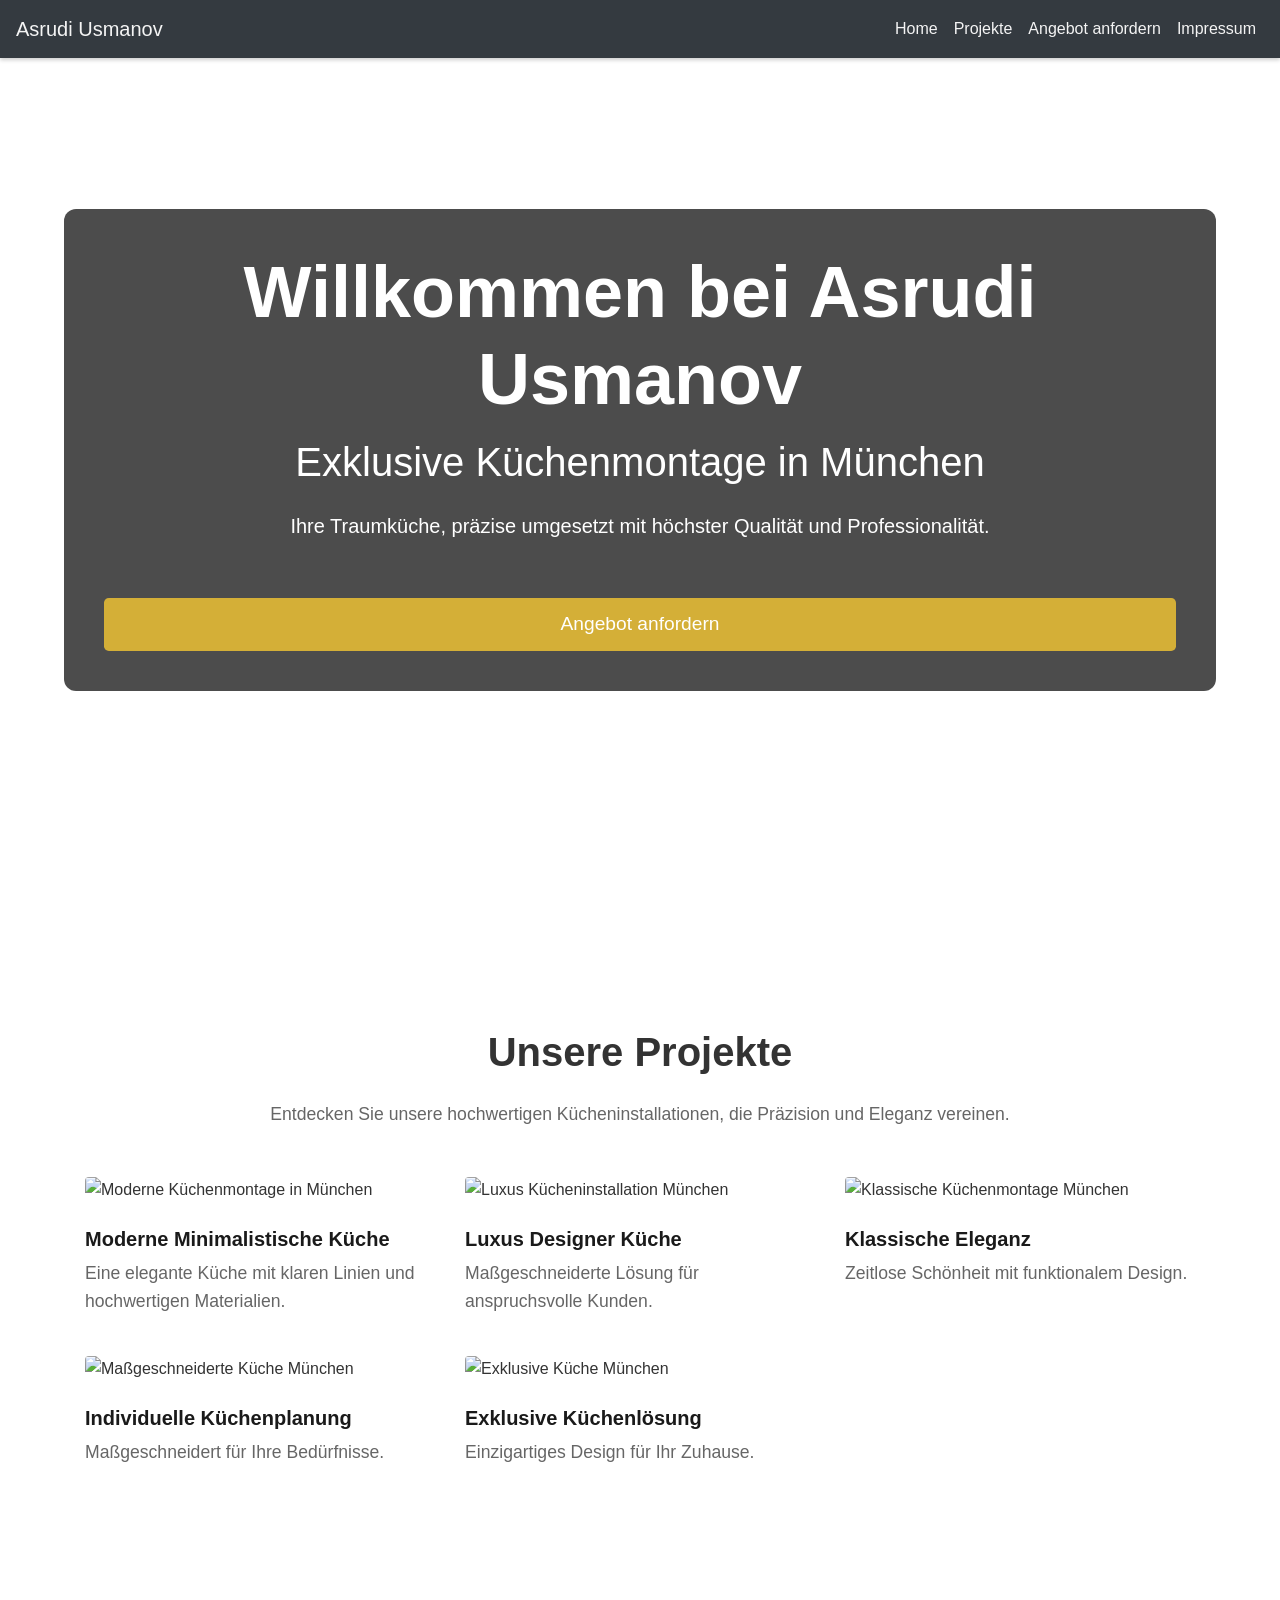
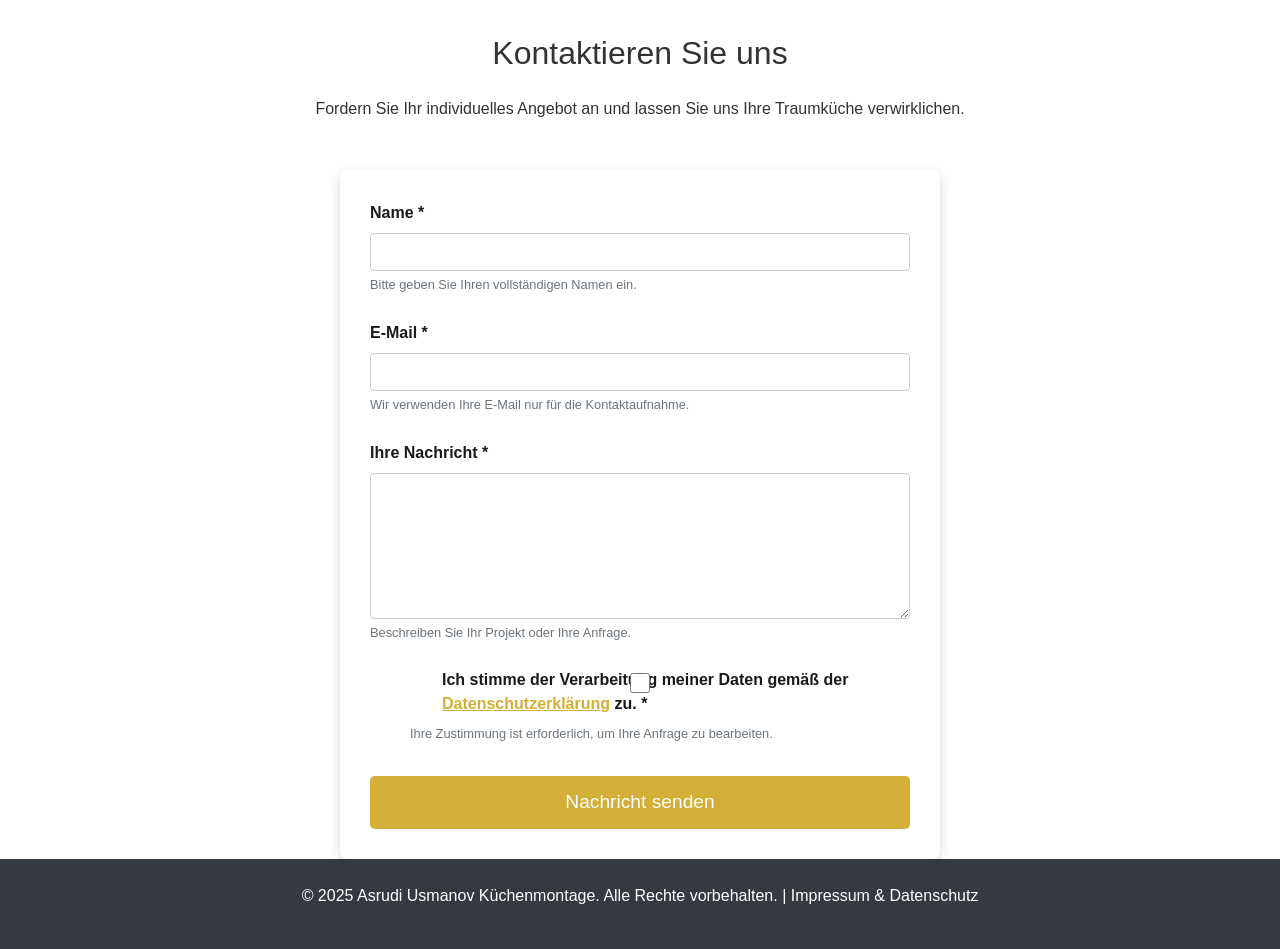
==== commit 729ab7ef: "Remove premium kitchen installation section Removed premium kitchen installation section from the la" ====
--- a/index.html
+++ b/index.html
@@ -1,223 +1,165 @@
 <!DOCTYPE html>
 <html lang="de">
-  <head>
-    <meta charset="UTF-8" />
-    <meta name="viewport" content="width=device-width, initial-scale=1.0" />
-    <title>
-      Küchenmontage München - Asrudi Usmanov | Ihr Experte für Küchen
-    </title>
+<head>
+  <meta charset="UTF-8">
+  <meta name="viewport" content="width=device-width, initial-scale=1.0">
+  <title>Premium Küchenmontage München - Asrudi Usmanov</title>
+  <meta name="description" content="Exklusive Küchenmontage in München von Asrudi Usmanov. Hochwertige, maßgeschneiderte Küchenlösungen mit präziser Installation. Fordern Sie Ihr Angebot an.">
+  <meta name="keywords" content="Küchenmontage München, professionelle Kücheninstallation, maßgeschneiderte Küchen, Asrudi Usmanov, Küchenplanung München">
+  <meta property="og:title" content="Premium Küchenmontage München - Asrudi Usmanov">
+  <meta property="og:description" content="Erleben Sie erstklassige Küchenmontage in München. Asrudi Usmanov bietet maßgeschneiderte Lösungen für Ihre Traumküche.">
+  <meta property="og:image" content="https://www.usmanov.de/static/kitchen8.jpeg">
+  <meta property="og:url" content="https://www.usmanov.de">
+  <meta name="twitter:card" content="summary_large_image">
+  <link rel="canonical" href="https://www.usmanov.de">
+  <!-- Stylesheets -->
+  <link rel="stylesheet" href="https://cdn.jsdelivr.net/npm/bootstrap@4.6.2/dist/css/bootstrap.min.css" integrity="sha384-xOolHFLEh07PJGoPkLv1IbcEPTNtaed2xpHsD9ESMhqIYd0nLMwNLD69Npy4HI+N" crossorigin="anonymous">
+  <link rel="stylesheet" href="https://cdnjs.cloudflare.com/ajax/libs/font-awesome/5.15.4/css/all.min.css" integrity="sha512-1ycn6IcaQQ40/MKBW2W4Rhis/DbILU74C1vSrLJxCq57o941Ym01SwNsOMqvEBFlcgUa6xLiPY/NS5R+E6ztJQ==" crossorigin="anonymous">
+  <link rel="stylesheet" href="css/style.css">
+  <!-- Structured Data -->
+  <script type="application/ld+json">
+  {
+    "@context": "https://schema.org",
+    "@type": "LocalBusiness",
+    "name": "Asrudi Usmanov Küchenmontage",
+    "image": "https://www.usmanov.de/static/kitchen8.jpeg",
+    "@id": "https://www.usmanov.de",
+    "url": "https://www.usmanov.de",
+    "telephone": "+4917672577501",
+    "address": {
+      "@type": "PostalAddress",
+      "streetAddress": "Kunreuthstraße 53",
+      "addressLocality": "München",
+      "postalCode": "81249",
+      "addressCountry": "DE"
+    },
+    "description": "Exklusive Küchenmontage in München. Asrudi Usmanov bietet maßgeschneiderte Küchenlösungen mit höchster Präzision und Qualität.",
+    "openingHoursSpecification": [{
+      "@type": "OpeningHoursSpecification",
+      "dayOfWeek": ["Monday", "Tuesday", "Wednesday", "Thursday", "Friday"],
+      "opens": "09:00",
+      "closes": "18:00"
+    }],
+    "priceRange": "$$$"
+  }
+  </script>
+</head>
+<body>
+  <!-- Navigation Bar -->
+  <nav class="navbar navbar-expand-lg navbar-dark bg-dark fixed-top">
+    <a class="navbar-brand" href="/">Asrudi Usmanov</a>
+    <button class="navbar-toggler" type="button" data-toggle="collapse" data-target="#navbarNav" aria-controls="navbarNav" aria-expanded="false" aria-label="Toggle navigation">
+      <span class="navbar-toggler-icon"></span>
+    </button>
+    <div class="collapse navbar-collapse" id="navbarNav">
+      <ul class="navbar-nav ml-auto">
+        <li class="nav-item">
+          <a class="nav-link" href="#home">Home</a>
+        </li>
+        <li class="nav-item">
+          <a class="nav-link" href="#projects">Projekte</a>
+        </li>
+        <li class="nav-item">
+          <a class="nav-link" href="#contact">Angebot anfordern</a>
+        </li>
+        <li class="nav-item">
+          <a class="nav-link" href="/impressum">Impressum</a>
+        </li>
+      </ul>
+    </div>
+  </nav>
 
-    <!-- Meta Description -->
-    <meta
-      name="description"
-      content="Professionelle Küchenmontage in München von Asrudi Usmanov. Maßgeschneiderte Küchenlösungen, schnelle und zuverlässige Montage. Kontaktieren Sie uns für Ihr individuelles Angebot."
-    />
+  <!-- Hero Section -->
+  <section id="home" class="hero-section">
+    <div class="hero-content text-center">
+      <h1>Willkommen bei Asrudi Usmanov</h1>
+      <h2>Exklusive Küchenmontage in München</h2>
+      <p class="lead">Ihre Traumküche, präzise umgesetzt mit höchster Qualität und Professionalität.</p>
+      <a href="#contact" class="btn btn-primary btn-lg mt-4">Angebot anfordern</a>
+    </div>
+  </section>
 
-    <!-- Open Graph Meta Tags für Social Media -->
-    <meta
-      property="og:title"
-      content="Küchenmontage München - Asrudi Usmanov"
-    />
-    <meta property="og:title" content="Küchenmontage München" />
-    <meta property="og:title" content="Küchenmontage München" />
-    <meta property="og:title" content="Küchenmontage München">
-    <meta
-      property="og:description"
-      content="Ihr Experte für Küchenmontage in München. Vertrauen Sie auf Asrudi Usmanov für qualitativ hochwertige Küchenlösungen."
-    />
-    <meta
-      property="og:image"
-      content="https://www.usmanov.de/static/kitchen8.jpeg"
-    />
-    <meta property="og:url" content="https://www.usmanov.de" />
-    <meta name="twitter:card" content="summary_large_image" />
+  <!-- CCM19 Datenschutz -->
+  <div class="ccm19-icon">
+    <script src="https://cloud.ccm19.de/app.js?apiKey=30a96c5bc50651cecfc8b957d58c571b28870649f3b7dbfd&domain=66bfae7e0db163ea860b10c2" referrerpolicy="origin"></script>
+  </div>
 
-    <!-- Canonical Link -->
-    <link rel="canonical" href="https://www.usmanov.de" />
-
-    <!-- Stylesheets -->
-    <link
-      rel="stylesheet"
-      href="https://cdn.jsdelivr.net/npm/bootstrap@4.0.0/dist/css/bootstrap.min.css"
-      integrity="sha384-Gn5384xqQ1aoWXA+058RXPxPg6fy4IWvTNh0E263XmFcJlSAwiGgFAW/dAiS6JXm"
-      crossorigin="anonymous"
-    />
-    <link
-      rel="stylesheet"
-      href="https://cdnjs.cloudflare.com/ajax/libs/font-awesome/5.15.3/css/all.min.css"
-    />
-    <link rel="stylesheet" href="css/style.css" />
-
-    <!-- Strukturierte Daten (Schema.org JSON-LD) -->
-    <script type="application/ld+json">
-      {
-        "@context": "https://schema.org",
-        "@type": "LocalBusiness",
-        "name": "Asrudi Usmanov Küchenmontage",
-        "image": "https://www.usmanov.de/static/kitchen8.jpeg",
-        "@id": "https://www.usmanov.de",
-        "url": "https://www.usmanov.de",
-        "telephone": "017672577501",
-        "address": {
-          "@type": "PostalAddress",
-          "streetAddress": "Kunreuthstraße 53",
-          "addressLocality": "München",
-          "postalCode": "81249",
-          "addressCountry": "DE"
-        },
-        "description": "Professionelle Küchenmontage in München von Asrudi Usmanov. Maßgeschneiderte Küchenlösungen, schnelle und zuverlässige Montage.",
-        "openingHoursSpecification": [
-          {
-            "@type": "OpeningHoursSpecification",
-            "dayOfWeek": [
-              "Monday",
-              "Tuesday",
-              "Wednesday",
-              "Thursday",
-              "Friday"
-            ],
-            "opens": "09:00",
-            "closes": "18:00"
-          }
-        ],
-        "sameAs": [
-          "https://www.facebook.com/asrudiusmanov",
-          "https://www.instagram.com/asrudiusmanov"
-        ]
-      }
-    </script>
-  </head>
-
-  <body class="d-flex flex-column align-items-center">
-    <!-- Navigation -->
-    <nav class="navbar navbar-light bg-light">
-      <a class="navbar-brand" href="/">Home</a>
-    </nav>
-
-    <!-- CCM19 Datenschutz Einbindungscode -->
-    <div class="ccm19-icon">
-      <script
-        src="https://cloud.ccm19.de/app.js?apiKey=30a96c5bc50651cecfc8b957d58c571b28870649f3b7dbfd&amp;domain=66bfae7e0db163ea860b10c2"
-        referrerpolicy="origin"
-      ></script>
-    </div>
-
-    <!-- Hauptinhalt -->
-    <div class="container text-center mt-5">
-      <!-- Profilbild -->
-      <div class="profile-image mt-4">
-        <img
-          src="static/kitchen8.jpeg"
-          alt="Küchenmontage"
-          class="rounded-circle"
-          width="150"
-          height="150"
-          loading="lazy"
-        />
-      </div>
-      <h1 class="mt-4">Willkommen bei Asrudi Usmanov</h1>
-      <h2 class="mt-4">Ihre Küchenmontage in München</h2>
-
-      <!-- Button zum Anzeigen des Calendly Widgets -->
-      <button id="showCalendly" class="btn btn-light btn-lg mt-4">
-        <i class="fas fa-calendar-alt" aria-hidden="true"></i> Termin buchen
-      </button>
-
-      <!-- Calendly inline widget (zunächst ausgeblendet) -->
-      <div
-        id="calendlyWidgetContainer"
-        class="d-flex justify-content-center align-items-center"
-      >
-        <div
-          id="calendlyWidget"
-          class="calendly-inline-widget"
-          data-url="https://calendly.com/lomaliimadaev/60min"
-        ></div>
-      </div>
-
-      <!-- Projekte inline widget -->
-      <div id="projectsWidget" class="mt-4">
-        <h3 class="mb-4">Meine Projekte</h3>
-        <div class="row">
-          <div class="col-md-4 mb-3">
-            <img
-              src="static/kitchen1.jpeg"
-              alt="Projekt 1 - Küchenmontage in München"
-              class="img-fluid rounded"
-              loading="lazy"
-            />
-          </div>
-          <div class="col-md-4 mb-3">
-            <img
-              src="static/kitchen2.jpeg"
-              alt="Projekt 2 - Küchenmontage in München"
-              class="img-fluid rounded"
-              loading="lazy"
-            />
-          </div>
-          <div class="col-md-4 mb-3">
-            <img
-              src="static/kitchen3.jpeg"
-              alt="Projekt 3 - Küchenmontage in München"
-              class="img-fluid rounded"
-              loading="lazy"
-            />
-          </div>
-          <div class="col-md-4 mb-3">
-            <img
-              src="static/kitchen4.jpeg"
-              alt="Projekt 4 - Küchenmontage in München"
-              class="img-fluid rounded"
-              loading="lazy"
-            />
-          </div>
-          <div class="col-md-4 mb-3">
-            <img
-              src="static/kitchen6.jpeg"
-              alt="Projekt 6 - Küchenmontage in München"
-              class="img-fluid rounded"
-              loading="lazy"
-            />
-          </div>
-          <div class="col-md-4 mb-3">
-            <img
-              src="static/kitchen8.jpeg"
-              alt="Projekt 8 - Küchenmontage in München"
-              class="img-fluid rounded"
-              loading="lazy"
-            />
-          </div>
+  <!-- Main Content -->
+  <div class="container mt-5">
+    <!-- Projects Section -->
+    <section id="projects" class="mt-5">
+      <h2 class="text-center mb-4">Unsere Projekte</h2>
+      <p class="text-center mb-5">Entdecken Sie unsere hochwertigen Kücheninstallationen, die Präzision und Eleganz vereinen.</p>
+      <div class="row">
+        <div class="col-md-4 mb-4">
+          <img src="static/kitchen1.jpeg" alt="Moderne Küchenmontage in München" class="img-fluid rounded">
+          <h5 class="mt-4">Moderne Minimalistische Küche</h5>
+          <p>Eine elegante Küche mit klaren Linien und hochwertigen Materialien.</p>
+        </div>
+        <div class="col-md-4 mb-4">
+          <img src="static/kitchen2.jpeg" alt="Luxus Kücheninstallation München" class="img-fluid rounded">
+          <h5 class="mt-4">Luxus Designer Küche</h5>
+          <p>Maßgeschneiderte Lösung für anspruchsvolle Kunden.</p>
+        </div>
+        <div class="col-md-4 mb-4">
+          <img src="static/kitchen3.jpeg" alt="Klassische Küchenmontage München" class="img-fluid rounded">
+          <h5 class="mt-4">Klassische Eleganz</h5>
+          <p>Zeitlose Schönheit mit funktionalem Design.</p>
+        </div>
+        <div class="col-md-4 mb-4">
+          <img src="static/kitchen4.jpeg" alt="Maßgeschneiderte Küche München" class="img-fluid rounded">
+          <h5 class="mt-4">Individuelle Küchenplanung</h5>
+          <p>Maßgeschneidert für Ihre Bedürfnisse.</p>
+        </div>
+        <div class="col-md-4 mb-4">
+          <img src="static/kitchen6.jpeg" alt="Exklusive Küche München" class="img-fluid rounded">
+          <h5 class="mt-4">Exklusive Küchenlösung</h5>
+          <p>Einzigartiges Design für Ihr Zuhause.</p>
         </div>
       </div>
-    </div>
+    </section>
 
-    <!-- Impressum -->
-    <nav aria-label="breadcrumb">
-      <ol class="breadcrumb">
-        <li class="breadcrumb-item active" aria-current="page">
-          Asrudi Usmanov
-        </li>
-        <li class="breadcrumb-item active" aria-current="page">
-          Kunreuthstraße 53, 81249 München
-        </li>
-        <li class="breadcrumb-item active" aria-current="page">
-          Telefon: 017672577501
-        </li>
-        <li class="breadcrumb-item active" aria-current="page">
-          E-Mail: asrudi@hotmail.de
-        </li>
-        <li class="breadcrumb-item">
-          <a href="datenschutz.html">Datenschutzerklärung</a>
-        </li>
-      </ol>
-    </nav>
+    <!-- Contact Form Section -->
+    <section id="contact" class="mt-5">
+      <h2 class="text-center mb-4">Kontaktieren Sie uns</h2>
+      <p class="text-center mb-5">Fordern Sie Ihr individuelles Angebot an und lassen Sie uns Ihre Traumküche verwirklichen.</p>
+      <div class="formspree-container">
+        <form id="contact-form" action="https://formspree.io/f/mvgrvklk" method="POST">
+          <div class="form-group">
+            <label for="name">Name *</label>
+            <input type="text" class="form-control" id="name" name="name" required aria-describedby="nameHelp">
+            <small id="nameHelp" class="form-text text-muted">Bitte geben Sie Ihren vollständigen Namen ein.</small>
+          </div>
+          <div class="form-group">
+            <label for="email">E-Mail *</label>
+            <input type="email" class="form-control" id="email" name="email" required aria-describedby="emailHelp">
+            <small id="emailHelp" class="form-text text-muted">Wir verwenden Ihre E-Mail nur für die Kontaktaufnahme.</small>
+          </div>
+          <div class="form-group">
+            <label for="message">Ihre Nachricht *</label>
+            <textarea class="form-control" id="message" name="message" rows="5" required aria-describedby="messageHelp"></textarea>
+            <small id="messageHelp" class="form-text text-muted">Beschreiben Sie Ihr Projekt oder Ihre Anfrage.</small>
+          </div>
+          <div class="form-group form-check">
+            <input type="checkbox" class="form-check-input" id="consent" name="consent" required aria-describedby="consentHelp">
+            <label class="form-check-label" for="consent">Ich stimme der Verarbeitung meiner Daten gemäß der <a href="/impressum/#datenschutz">Datenschutzerklärung</a> zu. *</label>
+            <small id="consentHelp" class="form-text text-muted">Ihre Zustimmung ist erforderlich, um Ihre Anfrage zu bearbeiten.</small>
+          </div>
+          <button type="submit" class="btn btn-primary btn-lg">Nachricht senden</button>
+        </form>
+      </div>
+    </section>
+  </div>
 
-    <!-- JavaScript -->
-    <script
-      type="text/javascript"
-      src="https://assets.calendly.com/assets/external/widget.js"
-      async
-    ></script>
-    <script src="js/script.js"></script>
-  </body>
+  <!-- Footer -->
+  <footer class="bg-dark text-white text-center py-4">
+    <p>© 2025 Asrudi Usmanov Küchenmontage. Alle Rechte vorbehalten. | <a href="/impressum" class="text-white">Impressum & Datenschutz</a></p>
+  </footer>
+
+  <!-- JavaScript -->
+  <script src="https://code.jquery.com/jquery-3.5.1.slim.min.js" integrity="sha384-DfXdz2htPH0lsSSs5nCTpuj/zy4C+OGpamoFVy38MVBnE+IbbVYUew+OrCXaRkfj" crossorigin="anonymous"></script>
+  <script src="https://cdn.jsdelivr.net/npm/popper.js@1.16.1/dist/umd/popper.min.js" integrity="sha384-9/reFTGAW83EW2RDu2S0VKaIzap3H66lZH81PoYlFhbGU+6BZp6G7niu735Sk7lN" crossorigin="anonymous"></script>
+  <script src="https://cdn.jsdelivr.net/npm/bootstrap@4.6.2/dist/js/bootstrap.min.js" integrity="sha384-+sLIOodYLS7CIrQpBjl+C7nPvqq+FbNUBDunl/OZv93DB7Ln/533i8e/mZXLi/P+" crossorigin="anonymous"></script>
+  <script src="js/script.js"></script>
+</body>
 </html>
